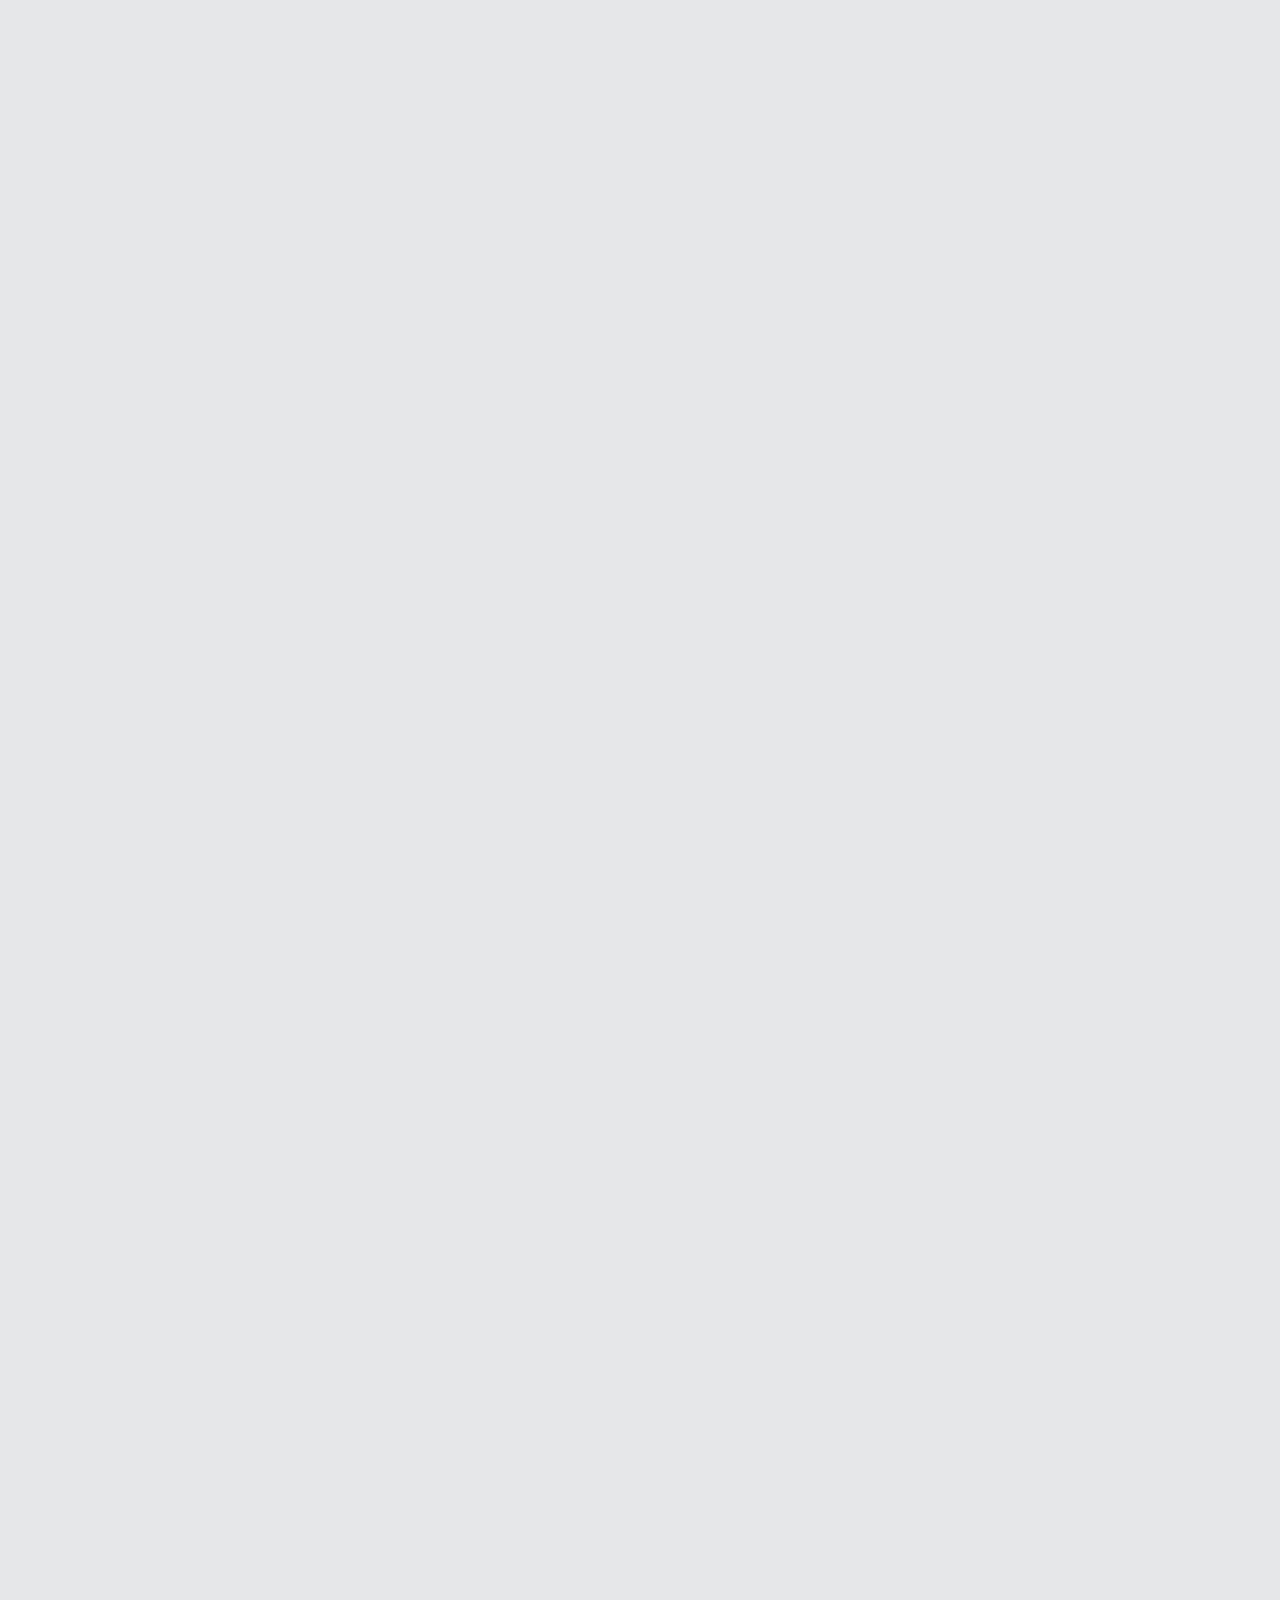
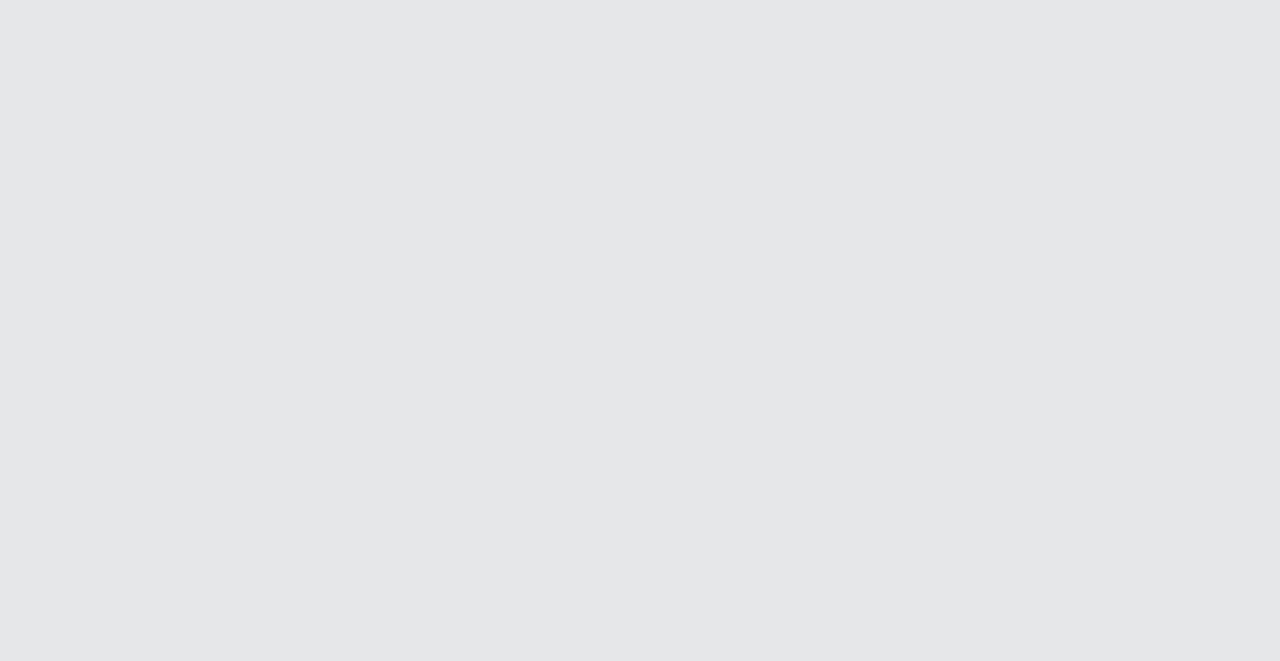
==== details.html @ c6bfc442 "suddya" ====
<!DOCTYPE html>
<html>
<head>
    <meta charset="utf-8">
    <meta http-equiv="X-UA-Compatible" content="IE=edge">
    <meta name="format-detection" content="telephone=no">
    <meta name="viewport" content="width=device-width, initial-scale=1">
    <title>Index</title>

    <link href="https://fonts.googleapis.com/css?family=Roboto:300,400,500,700,900" rel="stylesheet">
    <link href="https://use.fontawesome.com/releases/v5.0.6/css/all.css" rel="stylesheet">
    <link href="assets/js/fullpage/jquery.fullpage.min.css" rel="stylesheet" type="text/css">
    <link href="assets/css/screen.css" rel="stylesheet" type="text/css">
    <!--[if IE]>
    <script src="http://html5shiv.googlecode.com/svn/trunk/html5.js"></script>
    <![endif]-->
</head>

<body class="animated-wrap">
    <div class="wrapper">
        <a class="btn-jump-to-content smooth-scroll" href="#main-content">Skip Navigation</a>

        <header class="header" id="header">
            <div class="container">
                <div class="logo-wrap">
                    <a href="index.html" class="logo" title="Impact Grant Program">
                        <img src="img/logo.png" alt="Impact Grant Program">
                    </a>
                    <strong class="heading-font">Impact Grant Program</strong>
                </div>

                <nav class="main-nav desktop">
                    <ul>
                        <li><a class="square red" href="#">Home</a></li>
                        <li><a class="square" href="#">Grants</a></li>
                        <li><a class="square yellow" href="#">Contact</a></li>
                    </ul>
                </nav>

                <div class="mobile-menu-toggle">
                    <span></span>
                </div>

                <div class="mobile-menu-wrap">
                    <div class="mobile-menu-box">
                        <ul class="mobile-menu">
                            <li><a href="#">Home</a></li>
                            <li><a href="#">Grants</a></li>
                            <li><a href="#">Contact</a></li>
                        </ul>
                    </div>
                    <div class="mobile-menu-overlay"></div>
                </div>
            </div>
        </header>

        <div id="main-content">
            <section class="section section-detail">
                <div class="container">
                    <div class="left-box">
                        <div class="inner-box">
                            <a href="#" class="btn small grey inverse">Return to Search</a>
                            <div class="detail-ico-box red">
                                <i class="fas fa-plus"></i>
                            </div>
                        </div>
                    </div>
                    <div class="right-box">
                        <div class="inner-box">
                            <div class="section-title-box">
                                <h2 class="section-title">Teen Relationship Violence Prevention Education Program</h2>
                                <span class="section-sub-title">Center for Community Solutions</span>
                            </div>
                            <div class="detail-price-box">
                                <span class="detail-price-title">R1 2016-2017</span>
                                <span class="detail-price">$50,000</span>
                            </div>
                            <div class="content">
                                <p>Center for Community Solutions in San Diego, CA enhanced their Teen
                                    Relationship Violence Prevention Education Program in order to
                                    decrease sexual and relationship violence with high risk local juvenile
                                    offenders. </p>
                            </div>
                            <a href="#" class="btn small red"><span class="raliance-arrow-go-inverse"></span> Visit website</a>
                        </div>
                    </div>
                </div>
            </section>

            <section class="section section-detail info">
                <div class="container">
                    <ul class="more-detail-info-list">
                        <li>
                            <h3 class="more-detail-info">Communities</h3>
                            <span class="detail-info">Youth/Adolescents</span>
                            <span class="detail-info">Boys</span>
                            <span class="detail-info">Those at-risk to cause harm</span>
                        </li>
                        <li>
                            <h3 class="more-detail-info">Products</h3>
                            <span class="detail-info">Evaluation report</span>
                            <a href="#" class="detail-info-link"><span class="raliance-pdf"></span> View Report</a>
                            <br/>
                            <span class="detail-info">"You Deserve to be Treated with Respect"</span>
                            <a href="#" class="detail-info-link"><span class="raliance-arrow-go"></span> View Poster</a>
                        </li>
                        <li>
                            <h3 class="more-detail-info">System</h3>
                            <span class="detail-info">Criminal justice</span>
                        </li>
                        <li>
                            <h3 class="more-detail-info">Population</h3>
                            <span class="detail-info">Adults</span>
                        </li>
                        <li>
                            <h3 class="more-detail-info">Level</h3>
                            <span class="detail-info">Local</span>
                        </li>
                    </ul>
                </div>
            </section>

            <section class="section section-detail strategies">
            <div class="container">
                <h2 class="section-title small">Strategies</h2>
                <ul class="strategies-list">
                    <li>
                        <div class="strategy-box">
                            <div class="strategy-img-wrap">
                                <img src="img/ico/icon-provide.png" width="39" alt="Provide Resources">
                            </div>
                            <div class="strategy-desc">
                                <h3 class="strategy-title">Provide Resources</h3>
                                <div class="content">
                                    <p>In addition to diversifying outreach to LGBT-bars and breweries/distilleries, also
                                        trained organizations in Colorado and Philadelphia to start similar bar training
                                        programs. Sought to provide 15 orgs with TA and achieved TA to 100 organizations
                                        across the globe that are interested in starting similar programs in their
                                        communities.
                                    </p>
                                </div>
                            </div>
                        </div>
                    </li>
                    <li>
                        <div class="strategy-box">
                            <div class="strategy-img-wrap">
                                <img src="img/ico/icon-engage.png" width="66" alt="Engage in Partnership">
                            </div>
                            <div class="strategy-desc">
                                <h3 class="strategy-title">Engage in Partnership</h3>
                                <div class="content">
                                    <p>Sought 10 bars - achieved MOUs: 43 (Shaw's Tavern, 801, Bar Charley, El Chucho,
                                        Quarry House, Slash Run, Little Coco's Mackey's, Drink Company, The Dabney, Colony
                                        Club, Acre 121, The Big Hunt, 5 Ivy City distilleries, DC Brau, Number Nine, Trade
                                        and Partnerships: 2 - DC Coalition Against Domestic Violence, Restaurant
                                        Opportunities Center United (ROC-United)
                                    </p>
                                </div>
                            </div>
                        </div>
                    </li>
                    <li>
                        <div class="strategy-box">
                            <div class="strategy-img-wrap">
                                <img src="img/ico/icon-join.png" width="65" alt="Join Communities of Practice">
                            </div>
                            <div class="strategy-desc">
                                <h3 class="strategy-title">Join Communities of Practice</h3>
                                <div class="content">
                                    <p>Presentations: Ontario for 50 representatives of Canadian anti-violence organizations,
                                        CO to train a conglomerate of hospital workers and police officers to launch a Safe
                                        Bars program in Summit County, SXSW presentation on a panel</p>
                                </div>
                            </div>
                        </div>
                    </li>

                    <li>
                        <div class="strategy-box">
                            <div class="strategy-img-wrap">
                                <img src="img/ico/icon-educate.png" width="65" alt="Educate & Train">
                            </div>
                            <div class="strategy-desc">
                                <h3 class="strategy-title">Educate & Train</h3>
                                <div class="content">
                                    <p>Sought 10 bars/65 staff - achieved: 43 bars, 250 bar and restaurant workers, and we
                                        have trained organizations in Colorado and Philadelphia to start similar bar training
                                        programs.
                                    </p>
                                </div>
                            </div>
                        </div>
                    </li>
                    <li>
                        <div class="strategy-box">
                            <div class="strategy-img-wrap">
                                <img class="enforce-policy" src="img/ico/icon-enforce.png" width="60" alt="Enforce Policy">
                            </div>
                            <div class="strategy-desc">
                                <h3 class="strategy-title">Enforce Policy</h3>
                                <div class="content">
                                    <p>Seeks commitment from bar/venue to adhere to their policies - recognizing and
                                        responding to sexual harassment and aggression among staff and patrons.
                                    </p>
                                </div>
                            </div>
                        </div>
                    </li>
                    <li>
                        <div class="strategy-box">
                            <div class="strategy-img-wrap">
                                <img src="img/ico/icon-bild.png" width="39" alt="">
                            </div>
                            <div class="strategy-desc">
                                <h3 class="strategy-title">Build Champions</h3>
                                <div class="content">
                                    <p>Sought 65 staff/10 and achieved 250 bar staff members/43 restaurants</p>
                                </div>
                            </div>
                        </div>
                    </li>
                </ul>
                <div class="strategy-btn-box">
                    <a href="#" class="btn small grey inverse">Return to Search</a>
                </div>
            </div>
        </section>
        </div>
    </div>

    <footer class="footer" id="footer">
    <div class="footer-top">
        <div class="container">
            <div class="footer-box">
                <div class="footer-logo">
                    <a href="index.html" title="Impact Grant Program">
                        <img src="img/logo.png" alt="Impact Grant Program">
                    </a>
                </div>
                <div class="footer-info-box">
                    <div class="footer-text">
                        <p>The second round of grant funding was announced on July 5 for projects to begin on April 1,2017. A brief "Intent to
                            Submit"form, describing the proposed project, was due on July 25. Raliance hosted a web conference on July 12 to
                            provide information and address questions. Additional details have been posted on each of the partners'websites, on
                            listservs and enewsletters for sexual violence prevention advocates. Raliance website is under construction. Keep an eye
                            on future updates.
                        </p>
                    </div>

                    <ul class="footer-contacts">
                    <li>
                        <i class="fas fa-map-marker-alt"></i>
                        <p>1129 20th Street NW, Suite 801 <br>
                            Washington, D.C. 20036</p>
                    </li>
                    <li>
                        <i class="fas fa-phone fa-rotate-90"></i>
                        <p><a href="tel:+12024644820">(202) 464-4820</a></p>
                    </li>
                    <li>
                        <i class="fas fa-envelope"></i>
                        <p><a href="mailto:info@raliance.org">info@raliance.org</a></p>
                    </li>
                </ul>

                    <ul class="footer-menu">
                        <li><a href="#">Guidelines</a></li>
                        <li><a href="#">Frequently Asked Questions</a></li>
                        <li><a href="#">Web Conference Recording</a></li>
                        <li><a href="#">Web Conference Slides</a></li>
                    </ul>
                </div>
            </div>
        </div>
    </div>
    <div class="footer-bottom">
        <div class="container">
            <div class="footer-box copyright">
                <p>COPYRIGHT © 2005 - 2017 RAUANCE, INC. ALL RIG</p>
            </div>
        </div>
    </div>
</footer>

    <script src="//ajax.googleapis.com/ajax/libs/jquery/1.12.4/jquery.min.js"></script>
    <script src="//cdnjs.cloudflare.com/ajax/libs/jQuery-viewport-checker/1.8.7/jquery.viewportchecker.min.js"></script>
    <script src="assets/js/fullpage/jquery.fullpage.min.js"></script>
    <script src="assets/js/fullpage/jquery.fullpage.extensions.min.js"></script>
    <script src="assets/js/parallax.min.js"></script>
	<script src="assets/js/smooth-scroll.min.js"></script>
	<script src="assets/js/custom/scripts.js"></script>
</body>
</html>
---- assets/css/screen.css ----
/*fonts*/
/*fonts-weight*/
/*fonts-size*/
/*line-height*/
/*colors*/
/*transition*/
/*border-radius*/
/*import global styles */
/*----------------------------------------------------------------------------------*/
/*------------------------------RESET DEFAULT STYLES--------------------------------*/
/*----------------------------------------------------------------------------------*/
html, body {
  width: 100%;
  height: 100%; }

body {
  padding: 0;
  margin: 0;
  font: 400 18px/1.4 "Roboto", Arial, sans-serif;
  background: #E6E7E9;
  color: #121617;
  -webkit-font-smoothing: antialiased;
  -moz-osx-font-smoothing: grayscale; }

div, p, a, span, em, strong, img, h1, h2, h3, h4, h5, h6, ul, ol, li, dl, dt, dd, table, td, tr, form, fieldset, label, select, input, textarea {
  padding: 0;
  margin: 0;
  outline: none;
  list-style: none; }

select, input, textarea {
  font-size: 16px;
  vertical-align: middle;
  color: #FBBF20; }

textarea {
  vertical-align: top; }

:focus {
  outline: none; }

input[type=submit], button {
  cursor: pointer; }

img, fieldset {
  border: 0; }

table {
  border-collapse: collapse;
  border-spacing: 0; }

a:link, a:visited {
  font-family: "Roboto", Arial, sans-serif;
  color: #05BCC9;
  text-decoration: none; }

a:hover {
  text-decoration: underline; }

/*----------------------------------------------------------------------------------*/
/*-------------------------------------DEFAULT CLASSES------------------------------*/
/*----------------------------------------------------------------------------------*/
.float-r {
  float: right !important; }

.float-l {
  float: left !important; }

.no-float {
  float: none !important; }

.no-border {
  border: 0 !important; }

.no-bg {
  background: none !important; }

.no-margin {
  margin: 0 !important; }

.no-padding {
  padding: 0 !important; }

.no-display {
  display: none !important; }

.display {
  display: block !important; }

.inline {
  display: inline !important; }

.overflow {
  overflow: hidden !important; }

.align-r {
  text-align: right !important; }

.align-l {
  text-align: left !important; }

.align-c {
  text-align: center !important; }

.clear {
  clear: both; }

* {
  -webkit-box-sizing: border-box;
  -moz-box-sizing: border-box;
  box-sizing: border-box; }

em, i {
  font-style: italic; }

strong, b {
  font-weight: 700; }

a, .btn {
  -webkit-transition: 0.2s;
  -khtml-transition: 0.2s;
  -moz-transition: 0.2s;
  -ms-transition: 0.2s;
  -o-transition: 0.2s;
  transition: 0.2s; }

a[href^="tel:"] {
  cursor: default; }

img {
  -webkit-user-select: none;
  -moz-user-select: none;
  -o-user-select: none;
  -khtml-user-select: none;
  user-select: none; }

.container {
  max-width: 1000px;
  width: 100%;
  margin: 0 auto;
  padding: 0 20px; }

.vertical-align .container {
  display: table;
  width: 100%;
  height: 494px;
  padding-top: 50px;
  padding-bottom: 50px; }
.vertical-align .container-box {
  display: table-cell;
  width: 100%;
  min-height: 50px;
  vertical-align: middle; }

.content {
  line-height: 1.4; }
  .content * {
    margin-bottom: 12px; }
    .content *:last-child {
      margin-bottom: 0; }
  .content a {
    color: #05BCC9; }
    .content a:hover {
      opacity: 0.7;
      text-decoration: none; }
  .content ul > li {
    list-style-type: disc; }
  .content ol > li {
    list-style-type: decimal; }
  .content li {
    margin-bottom: 12px;
    text-align: left; }
  .content blockquote {
    max-width: 640px;
    margin-left: auto;
    margin-right: auto;
    text-align: left; }
  .content img {
    max-width: 100%;
    height: auto; }
    .content img.alignleft {
      float: left;
      margin: 4px 12px 12px 0; }
    .content img.alignright {
      float: right;
      margin: 4px 0 12px 12px; }
    .content img.aligncenter {
      display: block;
      margin: 0 auto 12px;
      clear: both; }

/*----------------------------------------------------------------------------------*/
/*-------------------------------------WRAPPER--------------------------------------*/
/*----------------------------------------------------------------------------------*/
.wrapper {
  position: relative;
  min-height: 100%;
  background-color: #E6E7E9; }

#main-content {
  padding-top: 100px; }
  .home #main-content {
    padding-top: 0; }

@font-face {
  font-family: 'Gotham';
  src: url("../fonts/Gotham-Book/Gotham-Book.eot");
  src: url("../fonts/Gotham-Book/Gotham-Book.eot?#iefix") format("embedded-opentype"), url("../fonts/Gotham-Book/Gotham-Book.woff") format("woff"), url("../fonts/Gotham-Book/Gotham-Book.ttf") format("truetype"), url("../fonts/Gotham-Book/Gotham-Book.svg") format("svg");
  font-weight: 300;
  font-style: normal; }
@font-face {
  font-family: 'Gotham';
  src: url("../fonts/Gotham-Medium/Gotham-Medium.eot");
  src: url("../fonts/Gotham-Medium/Gotham-Medium.eot?#iefix") format("embedded-opentype"), url("../fonts/Gotham-Medium/Gotham-Medium.woff") format("woff"), url("../fonts/Gotham-Medium/Gotham-Medium.ttf") format("truetype"), url("../fonts/Gotham-Medium/Gotham-Medium.svg") format("svg");
  font-weight: 500;
  font-style: normal; }
@font-face {
  font-family: 'Gotham';
  src: url("../fonts/Gotham-Bold/Gotham-Bold.eot");
  src: url("../fonts/Gotham-Bold/Gotham-Bold.eot?#iefix") format("embedded-opentype"), url("../fonts/Gotham-Bold/Gotham-Bold.woff") format("woff"), url("../fonts/Gotham-Bold/Gotham-Bold.ttf") format("truetype"), url("../fonts/Gotham-Bold/Gotham-Bold.svg") format("svg");
  font-weight: 700;
  font-style: normal; }
@font-face {
  font-family: 'raliance';
  src: url("../fonts/icomoon/raliance.eot?8xdvbo");
  src: url("../fonts/icomoon/raliance.eot?8xdvbo#iefix") format("embedded-opentype"), url("../fonts/icomoon/raliance.ttf?8xdvbo") format("truetype"), url("../fonts/icomoon/raliance.woff?8xdvbo") format("woff"), url("../fonts/icomoon/raliance.svg?8xdvbo#raliance") format("svg");
  font-weight: normal;
  font-style: normal; }
[class^="raliance-"], [class*=" raliance-"] {
  /* use !important to prevent issues with browser extensions that change fonts */
  font-family: 'raliance' !important;
  speak: none;
  font-style: normal;
  font-weight: normal;
  font-variant: normal;
  text-transform: none;
  line-height: 1;
  /* Better Font Rendering =========== */
  -webkit-font-smoothing: antialiased;
  -moz-osx-font-smoothing: grayscale; }

.raliance-arrow-go:before {
  content: "\e900";
  color: #cb3433; }

.raliance-arrow-go-inverse:before {
  content: "\e901";
  color: #fff; }

.raliance-close:before {
  content: "\e902"; }

.raliance-pdf:before {
  content: "\e903";
  color: #cb3433; }

.raliance-what:before {
  content: "\e904"; }

/*------------------------------------ANIMATED--------------------------------------*/
#header {
  opacity: 0;
  -webkit-transition: all 0.5s ease;
  -khtml-transition: all 0.5s ease;
  -moz-transition: all 0.5s ease;
  -ms-transition: all 0.5s ease;
  -o-transition: all 0.5s ease;
  transition: all 0.5s ease; }
  #header.show {
    opacity: 1; }

.animated-wrap {
  opacity: 0;
  animation-delay: .05s;
  -webkit-animation-delay: .05s; }

.animated {
  -webkit-animation-duration: 1s;
  animation-duration: 1s;
  -webkit-animation-fill-mode: both;
  animation-fill-mode: both; }

.invisible {
  opacity: 0; }

@keyframes fadeInUpCustom {
  from {
    opacity: 0;
    -webkit-transform: translate3d(0, 50%, 0);
    -khtml-transform: translate3d(0, 50%, 0);
    -moz-transform: translate3d(0, 50%, 0);
    -ms-transform: translate3d(0, 50%, 0);
    -o-transform: translate3d(0, 50%, 0);
    transform: translate3d(0, 50%, 0); }
  to {
    opacity: 1;
    -webkit-transform: none;
    transform: none; } }
.fadeInUpCustom {
  -webkit-animation-name: fadeInUpCustom;
  animation-name: fadeInUpCustom; }

@-webkit-keyframes fadeInUp {
  from {
    opacity: 0;
    -webkit-transform: translate3d(0, 100px, 0);
    transform: translate3d(0, 100px, 0); }
  to {
    opacity: 1;
    -webkit-transform: none;
    transform: none; } }
@keyframes fadeInUp {
  from {
    opacity: 0;
    -webkit-transform: translate3d(0, 100px, 0);
    transform: translate3d(0, 100px, 0); }
  to {
    opacity: 1;
    -webkit-transform: none;
    transform: none; } }
.fadeInUp {
  -webkit-animation-name: fadeInUp;
  animation-name: fadeInUp; }

@-webkit-keyframes fadeInn {
  from {
    opacity: 0; }
  to {
    opacity: 1; } }
@keyframes fadeIn {
  from {
    opacity: 0; }
  to {
    opacity: 1; } }
.fadeIn {
  -webkit-animation-name: fadeIn;
  animation-name: fadeIn; }

@-webkit-keyframes fadeInMousePoints {
  from {
    opacity: 0.5; }
  100% {
    opacity: 1; } }
@keyframes fadeInMousePoints {
  from {
    opacity: 0.5; }
  100% {
    opacity: 1; } }
.slide-title {
  animation-delay: .1s;
  -webkit-animation-delay: 0.1s; }

.slide-box .content *:first-child {
  animation-delay: .15s;
  -webkit-animation-delay: 0.15s; }

.slide-box .content *:nth-child(2) {
  animation-delay: .2s;
  -webkit-animation-delay: 0.2s; }

.slide-box .content *:nth-child(3) {
  animation-delay: .25s;
  -webkit-animation-delay: 0.25s; }

.slide-box .content *:nth-child(4) {
  animation-delay: .3s;
  -webkit-animation-delay: 0.3s; }

.slide-box .btn {
  animation-delay: .25s;
  -webkit-animation-delay: 0.25s; }

.quote {
  animation-delay: .1s;
  -webkit-animation-delay: .1s; }

.quote-author {
  animation-delay: .25s;
  -webkit-animation-delay: .25s; }

.slide-contact-list > li {
  animation-delay: .10s;
  -webkit-animation-delay: .10s; }
  .slide-contact-list > li:nth-child(2) {
    animation-delay: .15s;
    -webkit-animation-delay: .15s; }
  .slide-contact-list > li:nth-child(3) {
    animation-delay: .20s;
    -webkit-animation-delay: .20s; }
  .slide-contact-list > li:nth-child(4) {
    animation-delay: .25s;
    -webkit-animation-delay: .25s; }

:not(.since-top-box) .since-title {
  animation-delay: .1s;
  -webkit-animation-delay: 0.1s; }

.since-top-box {
  animation-delay: .15s;
  -webkit-animation-delay: 0.15s; }

.slide-grants .slide-box .content *:first-child {
  animation-delay: .2s;
  -webkit-animation-delay: 0.2s; }

.slide-grants .slide-box .content *:nth-child(2) {
  animation-delay: .25s;
  -webkit-animation-delay: 0.25s; }

a.btn-jump-to-content,
.btn-jump-to-content {
  position: absolute;
  display: block;
  width: 300px;
  top: 0;
  left: 0;
  right: 0;
  margin: 0 auto;
  padding: 10px 15px;
  font-size: 20px;
  font-weight: 700;
  color: #121617;
  text-align: center;
  text-decoration: none;
  background: #fff;
  z-index: -9999;
  -webkit-box-sizing: border-box;
  -moz-box-sizing: border-box;
  box-sizing: border-box;
  opacity: 0; }
  a.btn-jump-to-content:hover,
  .btn-jump-to-content:hover {
    color: #05BCC9;
    text-decoration: none; }
  a.btn-jump-to-content:focus,
  .btn-jump-to-content:focus {
    opacity: 1;
    z-index: 9999; }

a.btn, .btn {
  position: relative;
  display: inline-block;
  max-width: 100%;
  margin: 0;
  padding: 12px 16px 9px;
  font-size: 18px;
  font-weight: 700;
  line-height: 1.2;
  color: #ffffff;
  text-align: center;
  text-transform: uppercase;
  text-decoration: none;
  border: 2px solid #05BCC9;
  -webkit-border-radius: 4em;
  -khtml-border-radius: 4em;
  -moz-border-radius: 4em;
  -ms-border-radius: 4em;
  -o-border-radius: 4em;
  border-radius: 4em;
  background-color: #05BCC9;
  cursor: pointer; }
  a.btn:hover, a.btn:focus, .btn:hover, .btn:focus {
    color: #05BCC9;
    background-color: transparent; }
  a.btn span[class^="raliance-"], .btn span[class^="raliance-"] {
    position: relative;
    font-size: 14px;
    line-height: 12px;
    left: -2px;
    top: 1px; }
    a.btn span[class^="raliance-"]:before, .btn span[class^="raliance-"]:before {
      -webkit-transition: 0.2s;
      -khtml-transition: 0.2s;
      -moz-transition: 0.2s;
      -ms-transition: 0.2s;
      -o-transition: 0.2s;
      transition: 0.2s; }
  a.btn.small, .btn.small {
    min-width: 148px;
    padding-top: 6px;
    padding-bottom: 5px;
    font-size: 13px;
    line-height: 1.2;
    letter-spacing: .02em; }
  a.btn.big, .btn.big {
    padding-top: 20px;
    padding-bottom: 19px;
    min-width: 280px;
    font-family: "Gotham", "Roboto", Arial, sans-serif;
    font-weight: 500;
    font-size: 20px;
    text-transform: initial; }
  a.btn.yellow, .btn.yellow {
    background-color: #E48E24;
    border-color: #E48E24; }
    a.btn.yellow:hover, a.btn.yellow:focus, .btn.yellow:hover, .btn.yellow:focus {
      color: #E48E24;
      background-color: transparent; }
  a.btn.red, .btn.red {
    border-color: #CB3433;
    background-color: #CB3433; }
    a.btn.red:hover, a.btn.red:focus, .btn.red:hover, .btn.red:focus {
      color: #CB3433;
      background-color: transparent; }
      a.btn.red:hover .raliance-arrow-go-inverse:before, a.btn.red:focus .raliance-arrow-go-inverse:before, .btn.red:hover .raliance-arrow-go-inverse:before, .btn.red:focus .raliance-arrow-go-inverse:before {
        color: #CB3433; }
  a.btn.grey, .btn.grey {
    background-color: #B3B3B3;
    border-color: #B3B3B3; }
    a.btn.grey:hover, a.btn.grey:focus, .btn.grey:hover, .btn.grey:focus {
      color: #B3B3B3;
      background-color: transparent; }
    a.btn.grey.inverse, .btn.grey.inverse {
      color: #B3B3B3;
      background-color: transparent; }
      a.btn.grey.inverse:hover, a.btn.grey.inverse:focus, .btn.grey.inverse:hover, .btn.grey.inverse:focus {
        color: #ffffff;
        background-color: #B3B3B3; }

.header {
  position: fixed;
  z-index: 1000;
  top: 0;
  left: 0;
  width: 100%;
  min-height: 100px;
  padding-top: 27px;
  padding-bottom: 13px;
  background-color: #121617; }
  .home .header {
    background-color: transparent;
    background-image: -webkit-linear-gradient(180deg, #121617 0%, rgba(18, 22, 23, 0.29) 60%, rgba(18, 22, 23, 0) 100%);
    background-image: -moz-linear-gradient(180deg, #121617 0%, rgba(18, 22, 23, 0.29) 60%, rgba(18, 22, 23, 0) 100%);
    background-image: -ms-linear-gradient(180deg, #121617 0%, rgba(18, 22, 23, 0.29) 60%, rgba(18, 22, 23, 0) 100%);
    background-image: -o-linear-gradient(180deg, #121617 0%, rgba(18, 22, 23, 0.29) 60%, rgba(18, 22, 23, 0) 100%);
    background-image: linear-gradient(180deg, #121617 0%, rgba(18, 22, 23, 0.29) 60%, rgba(18, 22, 23, 0) 100%); }
  .header .container {
    position: relative;
    max-width: 1442px; }
    .home .header .container {
      max-width: 1000px; }

.logo-wrap {
  overflow: hidden;
  display: inline-block; }

.logo {
  float: left;
  display: inline-block;
  max-width: 143px;
  margin-right: 33px;
  -webkit-transition: 0.35s;
  -khtml-transition: 0.35s;
  -moz-transition: 0.35s;
  -ms-transition: 0.35s;
  -o-transition: 0.35s;
  transition: 0.35s; }
  .logo img {
    max-width: 100%;
    max-height: 100%; }

.heading-font {
  display: inline-block;
  margin-top: 16px;
  font-size: 18px;
  font-weight: 500;
  line-height: 1;
  word-spacing: -.02em;
  color: #ffffff;
  text-transform: uppercase;
  vertical-align: top; }
  .heading-font span {
    color: #2bb8b7; }

.mobile-menu-wrap, .mobile-menu-toggle {
  display: none; }

.mobile-menu-wrap {
  position: fixed;
  z-index: 9999;
  right: 0;
  height: 0;
  width: 0;
  top: 0;
  -webkit-transition-delay: .3s;
  -moz-transition-delay: .3s;
  -o-transition-delay: .3s;
  transition-delay: 0.3s; }

.mobile-menu-wrap.showing {
  height: 100%;
  width: 100%;
  -webkit-transition-delay: 0s;
  -moz-transition-delay: 0s;
  -ms-transition-delay: 0s;
  -o-transition-delay: 0s;
  transition-delay: 0s; }

.mobile-menu-overlay {
  position: absolute;
  z-index: 1;
  left: 0;
  width: 100%;
  height: 100%;
  background-color: rgba(0, 0, 0, 0.25);
  opacity: 0;
  -webkit-transition: opacity .3s;
  -moz-transition: opacity .3s;
  -o-transition: opacity .3s;
  transition: opacity 0.3s; }

.showing .mobile-menu-overlay {
  opacity: 1; }

.mobile-menu-nav-wrap {
  width: 370px;
  max-width: 90%;
  position: absolute;
  right: -350px;
  z-index: 2;
  -webkit-transition: right .3s;
  -moz-transition: right .3s;
  -o-transition: right .3s;
  transition: right .3s;
  height: 100%;
  overflow: auto;
  background-color: #e4e9eb;
  -webkit-box-shadow: -5px 5px 20px rgba(0, 0, 0, 0.1);
  -moz-box-shadow: -5px 5px 20px rgba(0, 0, 0, 0.1);
  -ms-box-shadow: -5px 5px 20px rgba(0, 0, 0, 0.1);
  -o-box-shadow: -5px 5px 20px rgba(0, 0, 0, 0.1);
  box-shadow: -5px 5px 20px rgba(0, 0, 0, 0.1);
  padding: 80px 15px 20px; }

.showing .mobile-menu-nav-wrap {
  right: 0; }

.mobile-menu-box {
  margin-bottom: 20px; }

.mobile-menu li a {
  position: relative;
  display: block;
  padding: 15px 15px 13px;
  font-size: 14px;
  color: #fff;
  text-decoration: none; }

.mobile-menu > li > a {
  font-size: 16px; }

.mobile-menu li a:hover, .mobile-menu .current-menu-item > a, .mobile-menu .current_page_item > a, .mobile-menu .current-menu-parent > a, .mobile-menu .current-menu-ancestor > a, .mobile-menu .current-page-ancestor > a {
  background-color: #182631;
  color: #0cbcc9;
  text-decoration: none; }

.mobile-menu .sub-menu {
  display: block; }

.mobile-menu .sub-menu a {
  padding-left: 30px; }

.mobile-menu .sub-menu .sub-menu a {
  padding-left: 45px; }

.mobile-menu-toggle {
  position: absolute;
  right: 40px;
  top: 50%;
  height: 50px;
  width: 50px;
  margin-top: -25px;
  background-color: transparent;
  vertical-align: middle;
  cursor: pointer;
  font-size: 26px; }

.mobile-menu-toggle span:before, .mobile-menu-toggle span:after, .mobile-menu-toggle span {
  content: '';
  cursor: pointer;
  -webkit-border-radius: 2px;
  -moz-border-radius: 2px;
  border-radius: 2px;
  height: 3px;
  width: 20px;
  background: #fff;
  position: absolute;
  display: block;
  -webkit-transition: all .3s;
  -moz-transition: all .3s;
  -o-transition: all .3s;
  transition: all 0.3s; }

.mobile-menu-wrap .mobile-menu-toggle span:before, .mobile-menu-wrap .mobile-menu-toggle span:after, .mobile-menu-wrap .mobile-menu-toggle span {
  background: #0c7281; }

.mobile-menu-toggle span {
  left: 50%;
  top: 50%;
  -moz-transform: translate(-50%, -50%);
  -ms-transform: translate(-50%, -50%);
  -webkit-transform: translate(-50%, -50%);
  -o-transform: translate(-50%, -50%);
  transform: translate(-50%, -50%); }

.mobile-menu-toggle span:before {
  top: -6px; }

.mobile-menu-toggle span:after {
  bottom: -6px; }

.mobile-menu-wrap .mobile-menu-toggle {
  right: 0;
  top: 0;
  margin-top: 0;
  background-color: transparent; }

.mobile-menu-toggle.active span {
  background-color: transparent; }

.mobile-menu-toggle.active span:before {
  -moz-transform: rotate(45deg);
  -ms-transform: rotate(45deg);
  -webkit-transform: rotate(45deg);
  -o-transform: rotate(45deg);
  transform: rotate(45deg);
  top: 0;
  background: #fff; }

.mobile-menu-toggle.active span:after {
  -moz-transform: rotate(-45deg);
  -ms-transform: rotate(-45deg);
  -webkit-transform: rotate(-45deg);
  -o-transform: rotate(-45deg);
  transform: rotate(-45deg);
  bottom: 0;
  background: #fff; }

.mobile-menu-wrap .mobile-menu-toggle.active span:before, .mobile-menu-wrap .mobile-menu-toggle.active span:after {
  background: #0c7281; }

.mobile-menu-toggle:not(.active):hover span, .mobile-menu-toggle:hover span:before, .mobile-menu-toggle:hover span:after, .mobile-menu-toggle:not(.active):active span, .mobile-menu-toggle:active span:before, .mobile-menu-toggle:active span:after, .mobile-menu-wrap .mobile-menu-toggle:not(.active):hover span, .mobile-menu-wrap .mobile-menu-toggle:hover span:before, .mobile-menu-wrap .mobile-menu-toggle:hover span:after, .mobile-menu-wrap .mobile-menu-toggle:not(.active):active span, .mobile-menu-wrap .mobile-menu-toggle:active span:before, .mobile-menu-wrap .mobile-menu-toggle:active span:after {
  background: #0cbcc9; }

.main-nav {
  float: right;
  margin-top: 10px; }
  .main-nav ul > li {
    display: inline-block; }
    .main-nav ul > li:last-child > a {
      padding-right: 0; }
    .main-nav ul > li > a {
      padding: 5px 18px;
      font-size: 16px;
      font-weight: 500;
      color: #ffffff; }
      .main-nav ul > li > a:hover, .main-nav ul > li > a:focus {
        color: #05BCC9;
        text-decoration: none; }

.square {
  position: relative; }
  .square:before {
    position: absolute;
    content: '';
    left: 0;
    top: 50%;
    width: 10px;
    height: 10px;
    -webkit-transform: translate(0, -50%);
    -khtml-transform: translate(0, -50%);
    -moz-transform: translate(0, -50%);
    -ms-transform: translate(0, -50%);
    -o-transform: translate(0, -50%);
    transform: translate(0, -50%);
    background-color: #05BCC9; }
  .square.yellow:before {
    background-color: #FBBF20; }
  .square.red:before {
    background-color: #CB3433; }

.footer {
  position: relative;
  z-index: 10;
  background-color: #121617;
  color: #ffffff; }
  .footer .container {
    max-width: 1490px; }
  .footer .fas {
    color: #0cbcc9; }
  .footer a {
    color: #ffffff; }

.footer-top .footer-box {
  overflow: hidden;
  padding-top: 46px;
  padding-bottom: 50px; }

.footer-logo {
  float: left;
  margin-top: 3px; }
  .footer-logo a {
    display: inline-block;
    max-width: 168px;
    margin-right: 39px; }
    .footer-logo a img {
      max-width: 100%;
      max-height: 100%; }

.footer-info-box {
  overflow: hidden;
  float: left;
  width: -webkit-calc(100% - 208px);
  width: calc(100% - 208px);
  max-width: 1200px;
  margin: 0 -10px; }
  .footer-info-box > * {
    float: left;
    padding: 0 10px; }

.footer-text {
  width: 56%;
  font-size: 11px;
  word-spacing: -.02em;
  line-height: 1.9; }
  .footer-text > * {
    max-width: 600px; }

.footer-contacts {
  width: 27.6%;
  font-size: 13px;
  line-height: 1.6; }
  .footer-contacts > li:not(:last-child) {
    margin-bottom: 14px; }
  .footer-contacts a:hover,
  .footer-contacts a:focus {
    text-decoration: none;
    color: #0cbcc9; }
  .footer-contacts .fas {
    position: relative;
    float: left;
    width: 14px;
    margin-right: 10px;
    margin-top: 6px; }
    .footer-contacts .fas ~ * {
      overflow: hidden; }
    .footer-contacts .fas ~ p {
      word-spacing: -.02em;
      letter-spacing: -.02em; }
      .footer-contacts .fas ~ p a {
        font-size: 14px; }
  .footer-contacts .fa-map-marker-alt {
    font-size: 11px; }
  .footer-contacts .fa-phone {
    font-size: 10px;
    margin-top: 8px;
    left: -4px; }
  .footer-contacts .fa-envelope {
    left: -2px;
    font-size: 12px;
    margin-top: 8px; }

.footer-menu {
  margin-top: -3px;
  width: 15.5%;
  line-height: 1.2;
  letter-spacing: -.02em; }
  .footer-menu li:not(:last-child) {
    margin-bottom: 6px; }
  .footer-menu li a {
    font-size: 13px;
    line-height: 1.2; }
  .footer-menu a:hover,
  .footer-menu a:focus,
  .footer-menu .current-menu-item {
    text-decoration: none;
    color: #0cbcc9; }

.footer-bottom {
  padding: 14px 0;
  border-top: 1px solid #1f2223; }

.copyright {
  color: #5a5c5d;
  font-size: 11px;
  font-weight: 700; }
  .copyright p:not(:last-child) {
    margin-bottom: 6px; }

/*--------------------------------------MEDIA-----------------------------------------*/
/* styles used throughout site */
#fullpage {
  color: #ffffff; }

.home .section {
  position: relative;
  min-height: 100vh;
  background-position: center;
  background-size: cover;
  background-repeat: no-repeat;
  background-attachment: fixed; }
.section.overlay {
  position: relative; }
  .section.overlay:before {
    position: absolute;
    content: '';
    top: 0;
    left: 0;
    width: 100%;
    height: 100%; }
  .section.overlay.red-overlay-gradient:before {
    background-color: transparent;
    background-image: -webkit-linear-gradient(90deg, rgba(203, 52, 51, 0.7) 50%, rgba(203, 52, 51, 0.14) 100%);
    background-image: -moz-linear-gradient(90deg, rgba(203, 52, 51, 0.7) 50%, rgba(203, 52, 51, 0.14) 100%);
    background-image: -ms-linear-gradient(90deg, rgba(203, 52, 51, 0.7) 50%, rgba(203, 52, 51, 0.14) 100%);
    background-image: -o-linear-gradient(90deg, rgba(203, 52, 51, 0.7) 50%, rgba(203, 52, 51, 0.14) 100%);
    background-image: linear-gradient(90deg, rgba(203, 52, 51, 0.7) 50%, rgba(203, 52, 51, 0.14) 100%); }
  .section.overlay.blue-overlay-gradient:before {
    background-color: transparent;
    background-image: -webkit-linear-gradient(90deg, rgba(16, 113, 129, 0.8) 50%, rgba(16, 113, 129, 0.16) 100%);
    background-image: -moz-linear-gradient(90deg, rgba(16, 113, 129, 0.8) 50%, rgba(16, 113, 129, 0.16) 100%);
    background-image: -ms-linear-gradient(90deg, rgba(16, 113, 129, 0.8) 50%, rgba(16, 113, 129, 0.16) 100%);
    background-image: -o-linear-gradient(90deg, rgba(16, 113, 129, 0.8) 50%, rgba(16, 113, 129, 0.16) 100%);
    background-image: linear-gradient(90deg, rgba(16, 113, 129, 0.8) 50%, rgba(16, 113, 129, 0.16) 100%); }
  .section.overlay.yellow-overlay-gradient:before {
    background-color: transparent;
    background-image: -webkit-linear-gradient(90deg, rgba(228, 142, 36, 0.7) 50%, rgba(228, 142, 36, 0.14) 100%);
    background-image: -moz-linear-gradient(90deg, rgba(228, 142, 36, 0.7) 50%, rgba(228, 142, 36, 0.14) 100%);
    background-image: -ms-linear-gradient(90deg, rgba(228, 142, 36, 0.7) 50%, rgba(228, 142, 36, 0.14) 100%);
    background-image: -o-linear-gradient(90deg, rgba(228, 142, 36, 0.7) 50%, rgba(228, 142, 36, 0.14) 100%);
    background-image: linear-gradient(90deg, rgba(228, 142, 36, 0.7) 50%, rgba(228, 142, 36, 0.14) 100%); }
  .section.overlay.red-overlay-bg:before {
    background-color: rgba(203, 52, 51, 0.95); }
.section.blue-bg {
  background-color: #0B588A; }
.section .container {
  position: relative;
  z-index: 2;
  display: table;
  width: 100%;
  min-height: 200px;
  height: 100%; }
.section .container-box {
  display: table-cell;
  width: 100%;
  min-height: 200px;
  vertical-align: middle; }
.section:not(.footer) .fp-tableCell {
  padding-top: 100px;
  padding-bottom: 30px; }
.section.footer {
  min-height: auto;
  display: block;
  z-index: 79;
  padding: 0; }
  .section.footer .container {
    min-height: auto;
    display: block; }
  .section.footer .fp-tableCell {
    display: block;
    height: auto !important; }

.right-nav {
  position: fixed;
  top: 50%;
  right: 60px;
  z-index: 70;
  padding: 0;
  margin: -120px 0 0; }
  .right-nav:after, .right-nav:before {
    position: absolute;
    content: '';
    width: 2px;
    height: 100vh;
    right: 0;
    background-color: #ffffff;
    opacity: .3; }
  .right-nav:after {
    top: calc(-100vh + 11px); }
  .right-nav::before {
    bottom: calc(-100vh + 9px); }
  .right-nav > li {
    position: relative;
    padding-bottom: 29px;
    text-align: right; }
    .right-nav > li.active a {
      opacity: 1; }
      .right-nav > li.active a:after {
        background-color: #ffffff; }
    .right-nav > li:after {
      position: absolute;
      content: '';
      width: 2px;
      height: 50px;
      right: 0;
      top: 29px;
      background-color: #ffffff;
      opacity: 0.3; }
    .right-nav > li:last-child {
      padding-bottom: 0; }
      .right-nav > li:last-child:after {
        content: none; }
    .right-nav > li a {
      position: relative;
      padding-right: 27px;
      font-size: 1.5em;
      font-weight: 400;
      color: #ffffff;
      opacity: .3;
      cursor: pointer;
      -webkit-transition: 0.5s;
      -khtml-transition: 0.5s;
      -moz-transition: 0.5s;
      -ms-transition: 0.5s;
      -o-transition: 0.5s;
      transition: 0.5s; }
      .right-nav > li a:after {
        position: absolute;
        content: '';
        width: 14px;
        height: 14px;
        right: -8px;
        top: 50%;
        margin-top: -8px;
        border: 2px solid #fff;
        -webkit-border-radius: 50%;
        -khtml-border-radius: 50%;
        -moz-border-radius: 50%;
        -ms-border-radius: 50%;
        -o-border-radius: 50%;
        border-radius: 50%;
        -webkit-transition: 0.5s;
        -khtml-transition: 0.5s;
        -moz-transition: 0.5s;
        -ms-transition: 0.5s;
        -o-transition: 0.5s;
        transition: 0.5s; }
      .right-nav > li a:hover, .right-nav > li a:focus {
        opacity: 1;
        text-decoration: none; }
        .right-nav > li a:hover:after, .right-nav > li a:focus:after {
          background-color: #fff; }

#fp-nav ul li a span, .fp-slidesNav ul li a span {
  background: #fff; }

.fp-slides {
  height: auto; }

.fp-enabled .wrapper, .fp-responsive .wrapper {
  padding-top: 0 !important; }

.fp-responsive #footer {
  display: none; }

.fp-responsive .wrapper:after {
  height: 0; }

.slide-title {
  margin-bottom: 28px;
  font-size: 60px;
  line-height: 1.15;
  font-weight: 900;
  color: #ffffff;
  text-shadow: 0 1px 2px rgba(0, 0, 0, 0.25);
  text-transform: uppercase; }
  .slide-title .yellow {
    color: #FBBF20; }

.slide-home .slide-box {
  max-width: 440px; }

a.mk-scroll-down-block,
.mk-scroll-down-block {
  position: absolute;
  z-index: 10;
  display: block;
  width: 31px;
  height: 56px;
  left: 50%;
  bottom: 30px;
  -webkit-transform: translate(-50%, 0);
  -khtml-transform: translate(-50%, 0);
  -moz-transform: translate(-50%, 0);
  -ms-transform: translate(-50%, 0);
  -o-transform: translate(-50%, 0);
  transform: translate(-50%, 0);
  -webkit-transition: 0.35s;
  -khtml-transition: 0.35s;
  -moz-transition: 0.35s;
  -ms-transition: 0.35s;
  -o-transition: 0.35s;
  transition: 0.35s;
  cursor: pointer; }
  a.mk-scroll-down-block:hover, a.mk-scroll-down-block:focus,
  .mk-scroll-down-block:hover,
  .mk-scroll-down-block:focus {
    bottom: 25px; }

.slide-box .content {
  margin-bottom: 98px;
  letter-spacing: -.02em;
  word-spacing: .1em;
  text-shadow: 0 1px 2px rgba(0, 0, 0, 0.25); }
  .slide-box .content > *:not(:last-child) {
    margin-bottom: 26px; }
.slide-box > *:last-child {
  margin-bottom: 0; }

.slide-grants .slide-box {
  max-width: 560px; }

.slide-contact-list {
  text-align: center;
  margin: 0 -7px -20px; }
  .slide-contact-list > li {
    display: inline-block;
    width: -webkit-calc(33.33% - 3px);
    width: calc(33.33% - 3px);
    margin-bottom: 20px;
    padding: 0 7px;
    vertical-align: top; }
    .slide-contact-list > li a:hover, .slide-contact-list > li a:focus {
      text-decoration: none; }

.slide-contact-box {
  position: relative;
  padding: 110px 20px 10px;
  min-height: 230px;
  color: #05BCC9;
  background-color: #ffffff;
  -webkit-border-radius: 5px;
  -khtml-border-radius: 5px;
  -moz-border-radius: 5px;
  -ms-border-radius: 5px;
  -o-border-radius: 5px;
  border-radius: 5px; }
  .slide-contact-box.red {
    color: #CB3433; }
    .slide-contact-box.red .icon-box {
      background-color: #CB3433; }
  .slide-contact-box.orange {
    color: #E48E24; }
    .slide-contact-box.orange .icon-box {
      background-color: #E48E24; }

.icon-box {
  position: absolute;
  top: 0;
  left: 50%;
  width: 100px;
  height: 80px;
  text-align: center;
  color: #ffffff;
  background-color: #05BCC9;
  -webkit-transform: translate(-50%, 0);
  -khtml-transform: translate(-50%, 0);
  -moz-transform: translate(-50%, 0);
  -ms-transform: translate(-50%, 0);
  -o-transform: translate(-50%, 0);
  transform: translate(-50%, 0);
  -webkit-border-radius: 0 0 4em 4em;
  -khtml-border-radius: 0 0 4em 4em;
  -moz-border-radius: 0 0 4em 4em;
  -ms-border-radius: 0 0 4em 4em;
  -o-border-radius: 0 0 4em 4em;
  border-radius: 0 0 4em 4em; }
  .icon-box .fas {
    font-size: 30px;
    line-height: 76px; }
  .icon-box .fa-plus {
    font-size: 44px; }
  .icon-box .fa-minus {
    font-size: 50px; }
  .icon-box .fa-angle-up {
    font-size: 60px; }

.slide-contact-title {
  overflow: hidden;
  max-width: 200px;
  height: 85px;
  margin: 0 auto;
  font-size: 30px;
  font-weight: 500;
  line-height: 1.3; }

.slide-quote .content {
  font-size: 32px; }

.quote-box {
  position: relative;
  max-width: 620px;
  margin: 0 auto;
  padding-top: 135px;
  text-align: center; }
  .quote-box > * :last-child {
    margin-bottom: 0; }
  .quote-box .quote {
    position: absolute;
    top: 0;
    left: 50%;
    margin-left: -45px; }
  .quote-box .content {
    margin-bottom: 32px;
    line-height: 1.42; }
  .quote-box .quote-author {
    color: #121617;
    font-size: 32px;
    font-weight: 300; }

.slide-since .content {
  font-size: 13px;
  font-weight: 500;
  color: #8B84DB;
  word-spacing: .15em; }

.since-title {
  margin-bottom: 24px;
  font-size: 30px;
  font-weight: 500;
  line-height: 1.2; }
  .since-title .blue {
    color: #05BCC9; }

.since-sub-title {
  display: inline-block;
  font-size: 16px;
  font-weight: 500; }

.since-top-box {
  overflow: hidden;
  margin-bottom: 12px; }
  .since-top-box .since-title {
    margin-bottom: -4px;
    font-size: 40px;
    font-weight: 700;
    line-height: 1;
    color: #E48E24; }
  .since-top-box .left-box,
  .since-top-box .right-box {
    float: left;
    padding: 0 6px; }
    .since-top-box .left-box > *:last-child,
    .since-top-box .right-box > *:last-child {
      margin-bottom: 0; }
  .since-top-box .left-box {
    width: 59%; }
  .since-top-box .right-box {
    width: 41%;
    padding-top: 8px; }

.since-title-box {
  margin-bottom: 32px; }

.since-img-wrap {
  max-width: 498px; }
  .since-img-wrap img {
    width: auto;
    height: auto;
    max-width: 100%;
    max-height: 100%; }

.since-bottom-box {
  padding-top: 28px;
  border-top: 1px solid rgba(255, 255, 255, 0.1); }

.section-title {
  margin-bottom: 16px;
  font-size: 36px;
  font-weight: 900;
  line-height: 1.3; }
  .section-title.small {
    font-size: 32px; }

.section-sub-title {
  display: block;
  margin-bottom: 16px;
  font-size: 18px;
  font-weight: 700;
  line-height: 1.2; }

.section-detail {
  overflow: hidden;
  padding-top: 67px;
  padding-bottom: 78px;
  background-color: #ffffff; }
  .section-detail .left-box,
  .section-detail .right-box {
    float: left; }
  .section-detail .left-box {
    width: 30%;
    padding-top: 9px;
    padding-right: 10px; }
    .section-detail .left-box .inner-box {
      max-width: 217px; }
    .section-detail .left-box a.btn,
    .section-detail .left-box .btn {
      margin-bottom: 23px;
      width: 100%; }
  .section-detail .right-box {
    padding-left: 5px;
    width: 70%; }
    .section-detail .right-box .inner-box {
      max-width: 580px; }
      .section-detail .right-box .inner-box > *:last-child {
        margin-bottom: 0; }
    .section-detail .right-box .content {
      margin-bottom: 23px;
      line-height: 1.5;
      word-spacing: .02em; }
  .section-detail .container {
    max-width: 1204px; }
  .section-detail.info {
    padding-top: 62px;
    padding-bottom: 40px;
    background-color: #F9FAFC; }
  .section-detail.strategies {
    padding-top: 72px;
    padding-bottom: 120px; }
    .section-detail.strategies .container > *:last-child {
      margin-bottom: 0; }

.detail-ico-box {
  overflow: hidden;
  width: 217px;
  height: 179px;
  text-align: center;
  color: #ffffff;
  -webkit-border-radius: 6px 6px 5.5em 5.5em;
  -khtml-border-radius: 6px 6px 5.5em 5.5em;
  -moz-border-radius: 6px 6px 5.5em 5.5em;
  -ms-border-radius: 6px 6px 5.5em 5.5em;
  -o-border-radius: 6px 6px 5.5em 5.5em;
  border-radius: 6px 6px 5.5em 5.5em;
  background-color: #05BCC9; }
  .detail-ico-box .fas {
    font-size: 95px;
    line-height: 165px; }
  .detail-ico-box .fa-minus {
    font-size: 100px; }
  .detail-ico-box .fa-angle-up {
    font-size: 140px;
    line-height: 160px; }
  .detail-ico-box.red {
    background-color: #CB3433; }
  .detail-ico-box.orange {
    background-color: #E48E24; }

.section-title-box {
  margin-bottom: 50px; }

.detail-price-box {
  margin-bottom: 45px;
  padding-left: 27px;
  border-left: 4px solid #CB3433; }

.detail-price-title {
  display: block;
  margin-bottom: 13px;
  padding-left: 2px;
  font-size: 25px;
  font-weight: 400;
  line-height: 1.2; }

.detail-price {
  display: inline-block;
  font-size: 80px;
  font-weight: 900;
  line-height: 1;
  background: -webkit-linear-gradient(90deg, #05BCC9, #FBBF20);
  background: -moz-linear-gradient(90deg, #05BCC9, #FBBF20);
  background: -ms-linear-gradient(90deg, #05BCC9, #FBBF20);
  background: -o-linear-gradient(90deg, #05BCC9, #FBBF20);
  background: linear-gradient(90deg, #05BCC9, #FBBF20);
  -webkit-background-clip: text;
  background-clip: text;
  -webkit-text-fill-color: transparent;
  text-fill-color: transparent; }

.more-detail-info-list {
  text-align: center;
  margin: 0 -10px -20px; }
  .more-detail-info-list > li {
    position: relative;
    display: inline-block;
    width: calc(20% - 4px);
    padding: 22px 10px 0;
    margin-bottom: 20px;
    text-align: left;
    vertical-align: top; }
    .more-detail-info-list > li:after {
      position: absolute;
      content: '';
      left: 10px;
      top: 0;
      width: 30px;
      height: 5px;
      background-color: #CB3433;
      -webkit-border-radius: 5px;
      -khtml-border-radius: 5px;
      -moz-border-radius: 5px;
      -ms-border-radius: 5px;
      -o-border-radius: 5px;
      border-radius: 5px; }

.more-detail-info {
  margin-bottom: 2px;
  line-height: 1.2; }

.detail-info {
  display: block;
  padding: 2px 0 3px;
  font-size: 16px;
  line-height: 1.4; }

a.detail-info-link,
.detail-info-link {
  display: block;
  margin-top: -1px;
  font-size: 16px;
  line-height: 1.2;
  color: #CB3433; }
  a.detail-info-link span[class^="raliance-"]:before,
  .detail-info-link span[class^="raliance-"]:before {
    -webkit-transition: 0.2s;
    -khtml-transition: 0.2s;
    -moz-transition: 0.2s;
    -ms-transition: 0.2s;
    -o-transition: 0.2s;
    transition: 0.2s; }
  a.detail-info-link:hover, a.detail-info-link:focus,
  .detail-info-link:hover,
  .detail-info-link:focus {
    color: #05BCC9;
    text-decoration: none; }
    a.detail-info-link:hover span[class^="raliance-"]:before, a.detail-info-link:focus span[class^="raliance-"]:before,
    .detail-info-link:hover span[class^="raliance-"]:before,
    .detail-info-link:focus span[class^="raliance-"]:before {
      color: #05BCC9; }
  a.detail-info-link span[class^="raliance-"]:before,
  .detail-info-link span[class^="raliance-"]:before {
    -webkit-transition: 0.2s;
    -khtml-transition: 0.2s;
    -moz-transition: 0.2s;
    -ms-transition: 0.2s;
    -o-transition: 0.2s;
    transition: 0.2s; }

.strategies-list {
  margin: 50px -10px 26px; }
  .strategies-list > li {
    display: inline-block;
    width: calc(50% - 3px);
    padding: 0 10px;
    margin-bottom: 53px;
    text-align: left;
    vertical-align: top; }

.strategy-img-wrap {
  overflow: hidden;
  display: inline-block;
  float: left;
  width: 100px;
  height: 100px;
  line-height: 96px;
  margin-right: 19px;
  text-align: center;
  background-color: #231F20;
  -webkit-border-radius: 50%;
  -khtml-border-radius: 50%;
  -moz-border-radius: 50%;
  -ms-border-radius: 50%;
  -o-border-radius: 50%;
  border-radius: 50%; }
  .strategy-img-wrap img {
    display: inline-block;
    max-width: 100%;
    max-height: 100%;
    vertical-align: middle; }
  .strategy-img-wrap.enforce-policy img {
    position: relative;
    left: 3px; }

.strategy-desc {
  overflow: hidden;
  max-width: 410px; }
  .strategy-desc .content {
    font-size: 16px;
    word-spacing: -.06em;
    letter-spacing: 0; }
  .strategy-desc > *:last-child {
    margin-bottom: 0; }

.strategy-title {
  margin-bottom: 10px;
  font-size: 21px;
  font-weight: 700;
  line-height: 1.2; }

.strategy-btn-box {
  text-align: center; }
  .strategy-btn-box a.btn,
  .strategy-btn-box .btn {
    min-width: 216px; }

/*# sourceMappingURL=screen.css.map */
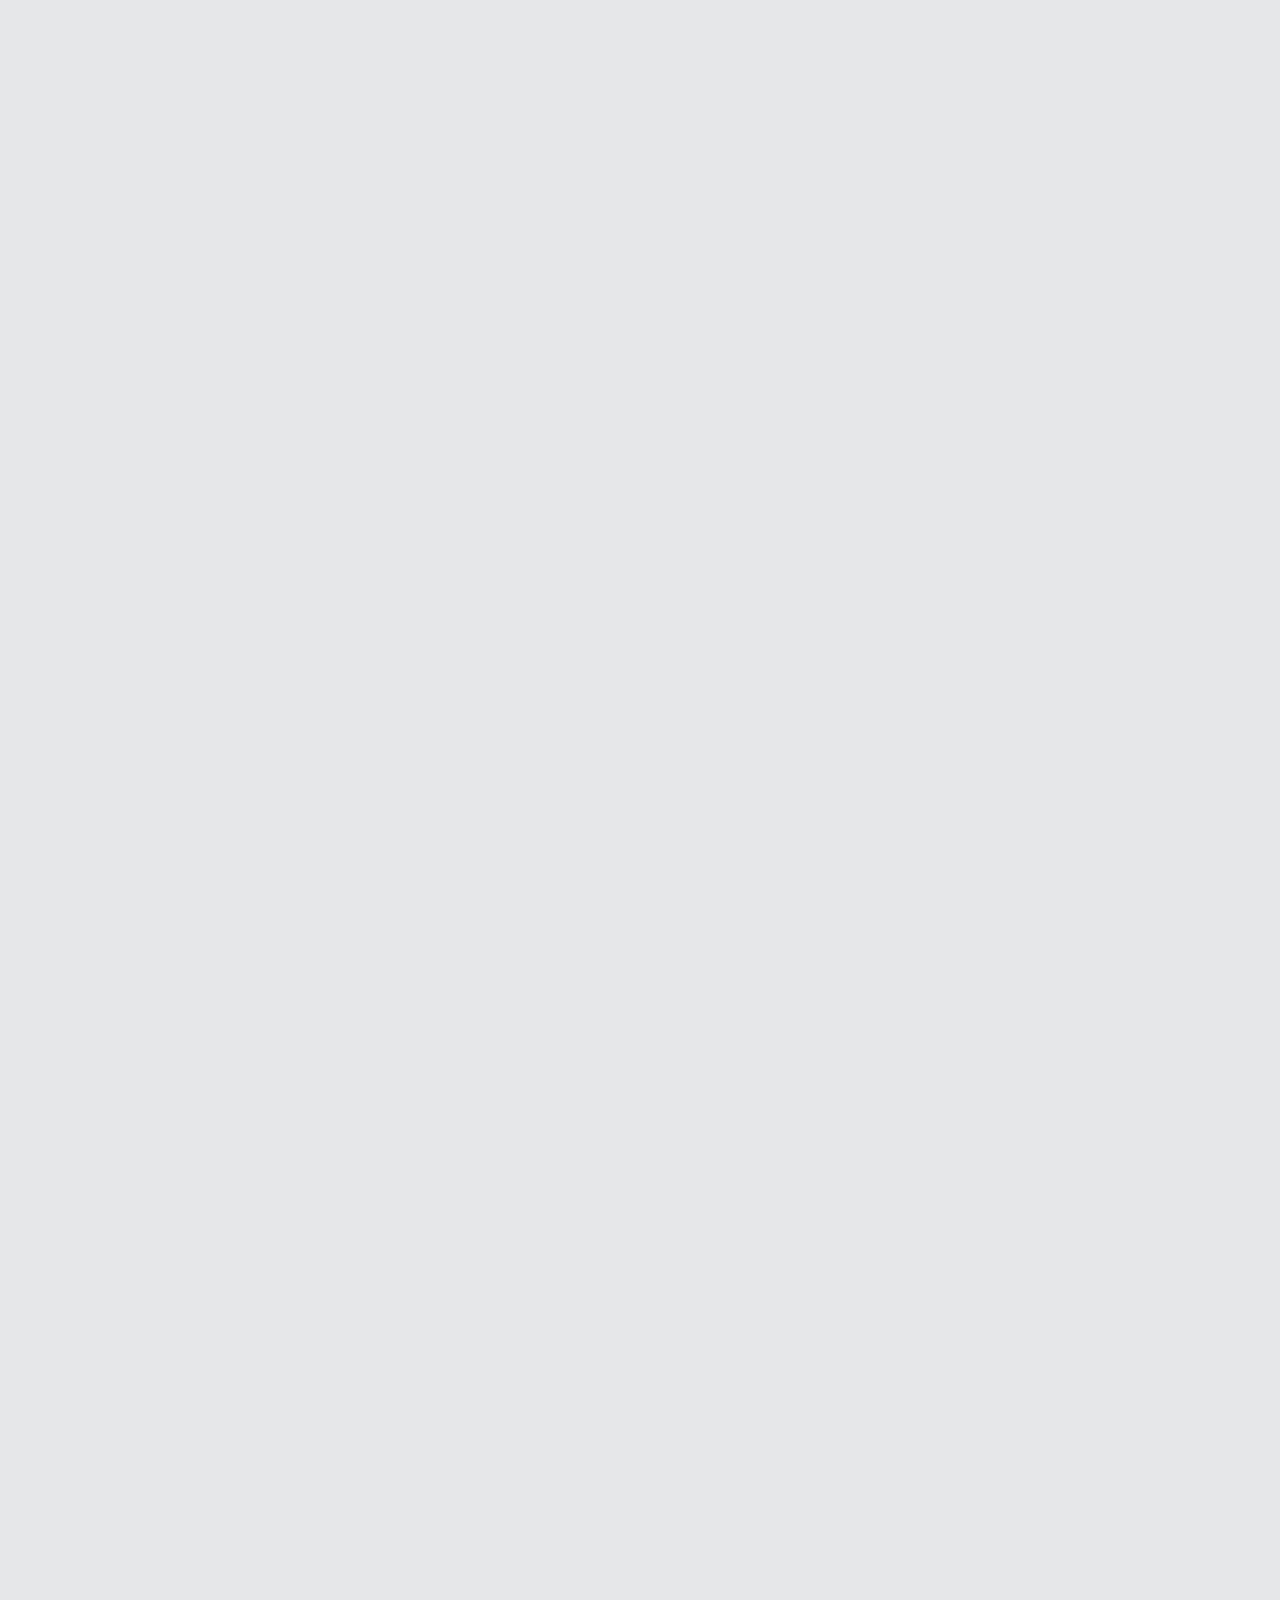
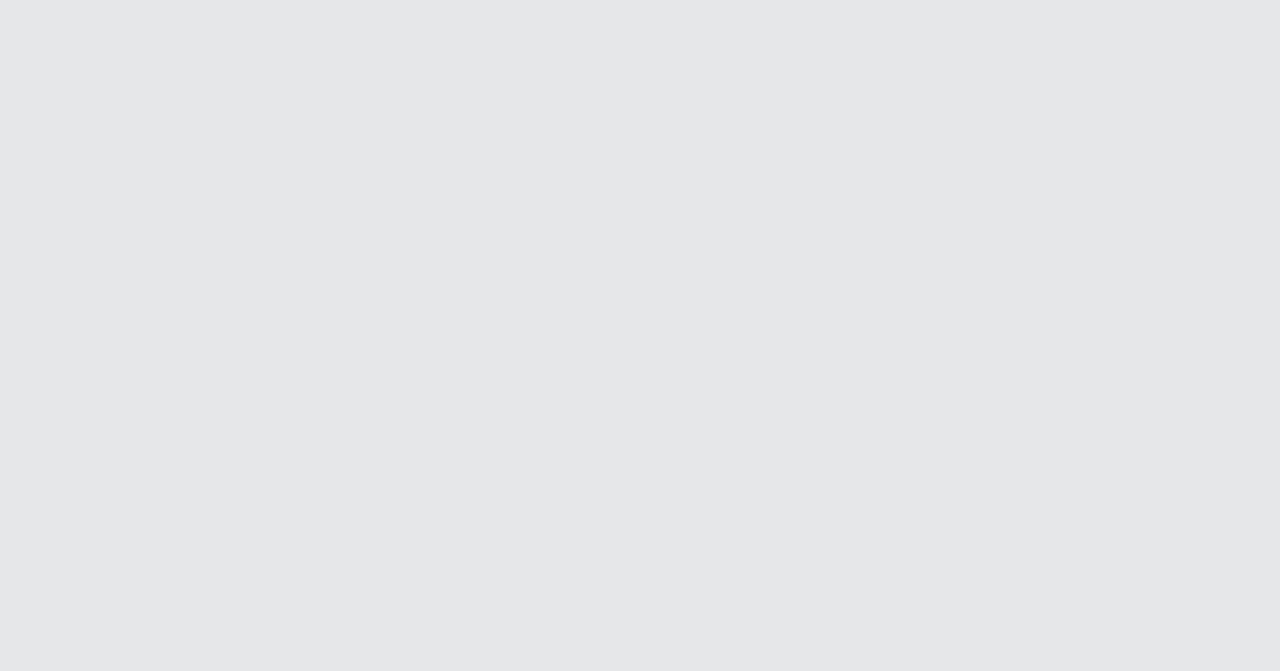
==== commit 224a0f11: "suddya" ====
--- a/details.html
+++ b/details.html
@@ -5,7 +5,7 @@
     <meta http-equiv="X-UA-Compatible" content="IE=edge">
     <meta name="format-detection" content="telephone=no">
     <meta name="viewport" content="width=device-width, initial-scale=1">
-    <title>Index</title>
+    <title>Raliance Impact Grant Program - Details</title>
 
     <link href="https://fonts.googleapis.com/css?family=Roboto:300,400,500,700,900" rel="stylesheet">
     <link href="https://use.fontawesome.com/releases/v5.0.6/css/all.css" rel="stylesheet">
@@ -44,9 +44,9 @@
                 <div class="mobile-menu-wrap">
                     <div class="mobile-menu-box">
                         <ul class="mobile-menu">
-                            <li><a href="#">Home</a></li>
-                            <li><a href="#">Grants</a></li>
-                            <li><a href="#">Contact</a></li>
+                            <li><a class="square red"  href="#">Home</a></li>
+                            <li><a class="square" href="#">Grants</a></li>
+                            <li><a class="square yellow"  href="#">Contact</a></li>
                         </ul>
                     </div>
                     <div class="mobile-menu-overlay"></div>
--- a/assets/css/screen.css
+++ b/assets/css/screen.css
@@ -1,3 +1,4 @@
+@charset "UTF-8";
 /*fonts*/
 /*fonts-weight*/
 /*fonts-size*/
@@ -27,6 +28,9 @@
   margin: 0;
   outline: none;
   list-style: none; }
+
+h1, h2, h3, h4, h5, h6 {
+  font-family: "Roboto", Arial, sans-serif; }
 
 select, input, textarea {
   font-size: 16px;
@@ -222,11 +226,11 @@
   font-style: normal; }
 @font-face {
   font-family: 'raliance';
-  src: url("../fonts/icomoon/raliance.eot?8xdvbo");
-  src: url("../fonts/icomoon/raliance.eot?8xdvbo#iefix") format("embedded-opentype"), url("../fonts/icomoon/raliance.ttf?8xdvbo") format("truetype"), url("../fonts/icomoon/raliance.woff?8xdvbo") format("woff"), url("../fonts/icomoon/raliance.svg?8xdvbo#raliance") format("svg");
+  src: url("../fonts/icomoon/raliance.eot?tf5zed");
+  src: url("../fonts/icomoon/raliance.eot?tf5zed#iefix") format("embedded-opentype"), url("../fonts/icomoon/raliance.ttf?tf5zed") format("truetype"), url("../fonts/icomoon/raliance.woff?tf5zed") format("woff"), url("../fonts/icomoon/raliance.svg?tf5zed#raliance") format("svg");
   font-weight: normal;
   font-style: normal; }
-[class^="raliance-"], [class*=" raliance-"] {
+span[class^="raliance-"], span[class*=" raliance-"] {
   /* use !important to prevent issues with browser extensions that change fonts */
   font-family: 'raliance' !important;
   speak: none;
@@ -256,6 +260,299 @@
 
 .raliance-what:before {
   content: "\e904"; }
+
+.raliance-arrow-right:before {
+  content: "\e905";
+  color: #fff; }
+
+.raliance-arrow-down .path1:before {
+  content: "\e906";
+  color: white; }
+
+.raliance-arrow-down .path2:before {
+  content: "\e907";
+  margin-left: -0.5537109375em;
+  color: white;
+  opacity: 0.4219; }
+
+.raliance-arrow-down .path3:before {
+  content: "\e908";
+  margin-left: -0.5537109375em;
+  color: white;
+  opacity: 0.125; }
+
+.raliance-arrow-down .path4:before {
+  content: "\e909";
+  margin-left: -0.5537109375em;
+  color: white;
+  opacity: 0.0156; }
+
+.irs {
+  position: relative;
+  display: block;
+  -webkit-touch-callout: none;
+  -webkit-user-select: none;
+  -khtml-user-select: none;
+  -moz-user-select: none;
+  -ms-user-select: none;
+  user-select: none; }
+
+.irs-line {
+  position: relative;
+  display: block;
+  overflow: hidden;
+  outline: none !important; }
+
+.irs-line-left, .irs-line-mid, .irs-line-right {
+  position: absolute;
+  display: block;
+  top: 0; }
+
+.irs-line-left {
+  left: 0;
+  width: 11%; }
+
+.irs-line-mid {
+  left: 9%;
+  width: 82%; }
+
+.irs-line-right {
+  right: 0;
+  width: 11%; }
+
+.irs-bar {
+  position: absolute;
+  display: block;
+  left: 0;
+  width: 0; }
+
+.irs-bar-edge {
+  position: absolute;
+  display: block;
+  top: 0;
+  left: 0; }
+
+.irs-shadow {
+  position: absolute;
+  display: none;
+  left: 0;
+  width: 0; }
+
+.irs-slider {
+  position: absolute;
+  display: block;
+  cursor: default;
+  z-index: 1; }
+
+.irs-slider.type_last {
+  z-index: 2; }
+
+.irs-min {
+  position: absolute;
+  display: block;
+  left: 0;
+  cursor: default; }
+
+.irs-max {
+  position: absolute;
+  display: block;
+  right: 0;
+  cursor: default; }
+
+.irs-from, .irs-to, .irs-single {
+  position: absolute;
+  display: block;
+  top: 0;
+  left: 0;
+  cursor: default;
+  white-space: nowrap; }
+
+.irs-grid {
+  position: absolute;
+  display: none;
+  bottom: 0;
+  left: 0;
+  width: 100%;
+  height: 20px; }
+
+.irs-with-grid .irs-grid {
+  display: block; }
+
+.irs-grid-pol {
+  position: absolute;
+  top: 0;
+  left: 0;
+  width: 1px;
+  height: 8px;
+  background: #000; }
+
+.irs-grid-pol.small {
+  height: 4px; }
+
+.irs-grid-text {
+  position: absolute;
+  bottom: 0;
+  left: 0;
+  white-space: nowrap;
+  text-align: center;
+  font-size: 9px;
+  line-height: 9px;
+  padding: 0 3px;
+  color: #000; }
+
+.irs-disable-mask {
+  position: absolute;
+  display: block;
+  top: 0;
+  left: -1%;
+  width: 102%;
+  height: 100%;
+  cursor: default;
+  background: transparent;
+  z-index: 2; }
+
+.lt-ie9 .irs-disable-mask {
+  background: #000;
+  filter: alpha(opacity=0);
+  cursor: not-allowed; }
+
+.irs-disabled {
+  opacity: 0.4; }
+
+.irs-hidden-input {
+  position: absolute !important;
+  display: block !important;
+  top: 0 !important;
+  left: 0 !important;
+  width: 0 !important;
+  height: 0 !important;
+  font-size: 0 !important;
+  line-height: 0 !important;
+  padding: 0 !important;
+  margin: 0 !important;
+  overflow: hidden;
+  outline: none !important;
+  z-index: -9999 !important;
+  background: none !important;
+  border-style: solid !important;
+  border-color: transparent !important; }
+
+.irs {
+  height: 55px; }
+
+.irs-with-grid {
+  height: 75px; }
+
+.irs-line {
+  height: 3px;
+  top: 21px;
+  background: #E0E0E0;
+  border: 1px solid #E0E0E0;
+  -webkit-border-radius: 1em;
+  -khtml-border-radius: 1em;
+  -moz-border-radius: 1em;
+  -ms-border-radius: 1em;
+  -o-border-radius: 1em;
+  border-radius: 1em; }
+
+.irs-line-left,
+.irs-line-mid,
+.irs-line-right {
+  height: 3px; }
+
+.irs-bar {
+  height: 3px;
+  top: 21px;
+  border-top: 1px solid #1A8E96;
+  border-bottom: 1px solid #1A8E96;
+  background: #1A8E96; }
+
+.irs-bar-edge {
+  height: 1px;
+  top: 21px;
+  width: 14px;
+  border: 1px solid #1A8E96;
+  border-right: 0;
+  background: #1A8E96;
+  border-radius: 16px 0 0 16px;
+  -moz-border-radius: 16px 0 0 16px; }
+
+.irs-shadow {
+  height: 2px;
+  top: 38px;
+  background: #000;
+  opacity: 0.3;
+  border-radius: 5px;
+  -moz-border-radius: 5px; }
+
+.lt-ie9 .irs-shadow {
+  filter: alpha(opacity=30); }
+
+.irs-slider {
+  top: 14px;
+  width: 15px;
+  height: 15px;
+  border: 1px solid #05BCC9;
+  background: #05BCC9;
+  -webkit-border-radius: 50%;
+  -khtml-border-radius: 50%;
+  -moz-border-radius: 50%;
+  -ms-border-radius: 50%;
+  -o-border-radius: 50%;
+  border-radius: 50%;
+  cursor: pointer;
+  -webkit-transition: 0.35s;
+  -khtml-transition: 0.35s;
+  -moz-transition: 0.35s;
+  -ms-transition: 0.35s;
+  -o-transition: 0.35s;
+  transition: 0.35s; }
+
+.irs-slider.state_hover, .irs-slider:hover {
+  background: #059DAA; }
+
+.irs-min, .irs-max {
+  color: #333;
+  font-size: 12px;
+  line-height: 1.333;
+  text-shadow: none;
+  top: 0;
+  padding: 1px 5px;
+  background: rgba(0, 0, 0, 0.1);
+  border-radius: 3px;
+  -moz-border-radius: 3px; }
+
+.lt-ie9 .irs-min, .lt-ie9 .irs-max {
+  background: #ccc; }
+
+.irs-from, .irs-to, .irs-single {
+  font-family: "Roboto", Arial, sans-serif;
+  font-size: 10px;
+  line-height: 1.1;
+  font-weight: 500;
+  color: #979797;
+  text-shadow: none;
+  padding: 1px 5px;
+  background: transparent;
+  border-radius: 3px;
+  -moz-border-radius: 3px; }
+
+.lt-ie9 .irs-from, .lt-ie9 .irs-to, .lt-ie9 .irs-single {
+  background: #999; }
+
+.irs-grid {
+  height: 27px; }
+
+.irs-grid-pol {
+  opacity: 0.5;
+  background: #428bca; }
+
+.irs-grid-pol.small {
+  background: #999; }
+
+.irs-grid-text {
+  bottom: 5px;
+  color: #99a4ac; }
 
 /*------------------------------------ANIMATED--------------------------------------*/
 #header {
@@ -441,8 +738,10 @@
   position: relative;
   display: inline-block;
   max-width: 100%;
+  min-width: 156px;
   margin: 0;
-  padding: 12px 16px 9px;
+  padding: 13px 15px 12px;
+  font-family: "Roboto", Arial, sans-serif;
   font-size: 18px;
   font-weight: 700;
   line-height: 1.2;
@@ -462,6 +761,8 @@
   a.btn:hover, a.btn:focus, .btn:hover, .btn:focus {
     color: #05BCC9;
     background-color: transparent; }
+    a.btn:hover .raliance-arrow-right:before, a.btn:focus .raliance-arrow-right:before, .btn:hover .raliance-arrow-right:before, .btn:focus .raliance-arrow-right:before {
+      color: #05BCC9; }
   a.btn span[class^="raliance-"], .btn span[class^="raliance-"] {
     position: relative;
     font-size: 14px;
@@ -475,6 +776,8 @@
       -ms-transition: 0.2s;
       -o-transition: 0.2s;
       transition: 0.2s; }
+  a.btn .fas, .btn .fas {
+    color: #ffffff; }
   a.btn.small, .btn.small {
     min-width: 148px;
     padding-top: 6px;
@@ -490,12 +793,14 @@
     font-weight: 500;
     font-size: 20px;
     text-transform: initial; }
-  a.btn.yellow, .btn.yellow {
+  a.btn.orange, .btn.orange {
     background-color: #E48E24;
     border-color: #E48E24; }
-    a.btn.yellow:hover, a.btn.yellow:focus, .btn.yellow:hover, .btn.yellow:focus {
+    a.btn.orange:hover, a.btn.orange:focus, .btn.orange:hover, .btn.orange:focus {
       color: #E48E24;
       background-color: transparent; }
+      a.btn.orange:hover .raliance-arrow-right:before, a.btn.orange:focus .raliance-arrow-right:before, .btn.orange:hover .raliance-arrow-right:before, .btn.orange:focus .raliance-arrow-right:before {
+        color: #E48E24; }
   a.btn.red, .btn.red {
     border-color: #CB3433;
     background-color: #CB3433; }
@@ -503,6 +808,8 @@
       color: #CB3433;
       background-color: transparent; }
       a.btn.red:hover .raliance-arrow-go-inverse:before, a.btn.red:focus .raliance-arrow-go-inverse:before, .btn.red:hover .raliance-arrow-go-inverse:before, .btn.red:focus .raliance-arrow-go-inverse:before {
+        color: #CB3433; }
+      a.btn.red:hover .raliance-arrow-right:before, a.btn.red:focus .raliance-arrow-right:before, .btn.red:hover .raliance-arrow-right:before, .btn.red:focus .raliance-arrow-right:before {
         color: #CB3433; }
   a.btn.grey, .btn.grey {
     background-color: #B3B3B3;
@@ -516,6 +823,283 @@
       a.btn.grey.inverse:hover, a.btn.grey.inverse:focus, .btn.grey.inverse:hover, .btn.grey.inverse:focus {
         color: #ffffff;
         background-color: #B3B3B3; }
+
+a.learn-more-filter-group,
+.learn-more-filter-group,
+a.clear-filter-group,
+.clear-filter-group {
+  display: block;
+  padding: 5px 0;
+  font-size: 12px;
+  line-height: 1.2;
+  letter-spacing: -.03em;
+  word-spacing: -.02em;
+  color: #B0B0B0;
+  text-transform: uppercase;
+  border: none;
+  background-color: transparent;
+  box-shadow: none;
+  cursor: pointer; }
+  a.learn-more-filter-group .raliance-what,
+  a.learn-more-filter-group .raliance-close,
+  .learn-more-filter-group .raliance-what,
+  .learn-more-filter-group .raliance-close,
+  a.clear-filter-group .raliance-what,
+  a.clear-filter-group .raliance-close,
+  .clear-filter-group .raliance-what,
+  .clear-filter-group .raliance-close {
+    padding-right: 4px;
+    font-size: 14px; }
+  a.learn-more-filter-group:hover, a.learn-more-filter-group:focus,
+  .learn-more-filter-group:hover,
+  .learn-more-filter-group:focus,
+  a.clear-filter-group:hover,
+  a.clear-filter-group:focus,
+  .clear-filter-group:hover,
+  .clear-filter-group:focus {
+    color: #05BCC9;
+    text-decoration: none; }
+
+.input-style {
+  display: block;
+  width: 100%;
+  max-width: 100%;
+  padding: 5px 10px 6px;
+  min-height: 32px;
+  background: #fff;
+  border: 1px solid #E0E0E0;
+  font-family: "Roboto", Arial, sans-serif;
+  font-size: 13px;
+  font-weight: 400;
+  text-transform: none;
+  color: #121617;
+  -webkit-border-radius: 2px;
+  -khtml-border-radius: 2px;
+  -moz-border-radius: 2px;
+  -ms-border-radius: 2px;
+  -o-border-radius: 2px;
+  border-radius: 2px; }
+
+.input-style::-webkit-input-placeholder {
+  color: #979797;
+  -webkit-transition: 0.35s;
+  -khtml-transition: 0.35s;
+  -moz-transition: 0.35s;
+  -ms-transition: 0.35s;
+  -o-transition: 0.35s;
+  transition: 0.35s; }
+
+.input-style::-moz-placeholder {
+  color: #979797;
+  -webkit-transition: 0.35s;
+  -khtml-transition: 0.35s;
+  -moz-transition: 0.35s;
+  -ms-transition: 0.35s;
+  -o-transition: 0.35s;
+  transition: 0.35s; }
+
+.input-style:-ms-input-placeholder {
+  color: #979797;
+  -webkit-transition: 0.35s;
+  -khtml-transition: 0.35s;
+  -moz-transition: 0.35s;
+  -ms-transition: 0.35s;
+  -o-transition: 0.35s;
+  transition: 0.35s; }
+
+.input-style:-moz-placeholder {
+  color: #979797;
+  -webkit-transition: 0.35s;
+  -khtml-transition: 0.35s;
+  -moz-transition: 0.35s;
+  -ms-transition: 0.35s;
+  -o-transition: 0.35s;
+  transition: 0.35s; }
+
+.check-style input[type=radio],
+.check-style input[type=checkbox],
+.radio-style input[type=radio],
+.radio-style input[type=checkbox] {
+  display: none; }
+
+.check-style span,
+.radio-style span {
+  position: relative;
+  display: inline-block;
+  padding-left: 28px;
+  line-height: 1.3; }
+
+.check-style span:before {
+  content: '';
+  position: absolute;
+  top: -5px;
+  left: 0;
+  display: inline-block;
+  width: 20px;
+  height: 20px;
+  border: none;
+  cursor: pointer;
+  color: #ffffff;
+  font-family: Font Awesome\ 5 Free;
+  font-size: 13px;
+  line-height: 20px;
+  font-weight: 900;
+  text-rendering: auto;
+  -webkit-font-smoothing: antialiased;
+  text-align: center;
+  background: #E6F5F5;
+  -webkit-border-radius: 2px;
+  -khtml-border-radius: 2px;
+  -moz-border-radius: 2px;
+  -ms-border-radius: 2px;
+  -o-border-radius: 2px;
+  border-radius: 2px;
+  -webkit-transition: 0.35s;
+  -khtml-transition: 0.35s;
+  -moz-transition: 0.35s;
+  -ms-transition: 0.35s;
+  -o-transition: 0.35s;
+  transition: 0.35s; }
+
+.check-style input[type=checkbox]:checked + span:before {
+  content: "\f00c";
+  background-color: #05BCC9; }
+
+.radio-style span:before {
+  content: '';
+  position: absolute;
+  top: -5px;
+  left: 0;
+  display: inline-block;
+  width: 20px;
+  height: 20px;
+  border: none;
+  cursor: pointer;
+  color: #ffffff;
+  font-family: Font Awesome\ 5 Free;
+  font-size: 8px;
+  line-height: 20px;
+  font-weight: 900;
+  text-rendering: auto;
+  -webkit-font-smoothing: antialiased;
+  text-align: center;
+  background: #E6F5F5;
+  letter-spacing: -.01em;
+  -webkit-border-radius: 50%;
+  -khtml-border-radius: 50%;
+  -moz-border-radius: 50%;
+  -ms-border-radius: 50%;
+  -o-border-radius: 50%;
+  border-radius: 50%; }
+
+.radio-style input[type=radio]:checked + span:before {
+  content: '\f111';
+  background-color: #05BCC9; }
+
+*:focus::-webkit-input-placeholder {
+  opacity: 0; }
+
+*:focus::-moz-placeholder {
+  opacity: 0; }
+
+*:focus:-ms-input-placeholder {
+  opacity: 0; }
+
+*:focus:-moz-placeholder {
+  opacity: 0; }
+
+.selectboxit-container {
+  display: block; }
+  .selectboxit-container .selectboxit {
+    width: 100%; }
+  .selectboxit-container .selectboxit-open {
+    -webkit-border-radius: 2px 2px 0 0;
+    -khtml-border-radius: 2px 2px 0 0;
+    -moz-border-radius: 2px 2px 0 0;
+    -ms-border-radius: 2px 2px 0 0;
+    -o-border-radius: 2px 2px 0 0;
+    border-radius: 2px 2px 0 0; }
+    .selectboxit-container .selectboxit-open .selectboxit-default-arrow {
+      -webkit-transform: translate(0, -50%) rotate(225deg);
+      -khtml-transform: translate(0, -50%) rotate(225deg);
+      -moz-transform: translate(0, -50%) rotate(225deg);
+      -ms-transform: translate(0, -50%) rotate(225deg);
+      -o-transform: translate(0, -50%) rotate(225deg);
+      transform: translate(0, -50%) rotate(225deg); }
+  .selectboxit-container .selectboxit-default-arrow {
+    right: 5px !important;
+    top: 48% !important;
+    width: 9px;
+    height: 9px;
+    border: 3px solid #05BCC9;
+    border-left: none;
+    border-top: none;
+    -webkit-transform-origin: 50% 50%;
+    -khtml-transform-origin: 50% 50%;
+    -moz-transform-origin: 50% 50%;
+    -ms-transform-origin: 50% 50%;
+    -o-transform-origin: 50% 50%;
+    transform-origin: 50% 50%;
+    -webkit-transform: translate(0, -50%) rotate(45deg);
+    -khtml-transform: translate(0, -50%) rotate(45deg);
+    -moz-transform: translate(0, -50%) rotate(45deg);
+    -ms-transform: translate(0, -50%) rotate(45deg);
+    -o-transform: translate(0, -50%) rotate(45deg);
+    transform: translate(0, -50%) rotate(45deg);
+    -webkit-transition: 0.35s;
+    -khtml-transition: 0.35s;
+    -moz-transition: 0.35s;
+    -ms-transition: 0.35s;
+    -o-transition: 0.35s;
+    transition: 0.35s; }
+  .selectboxit-container .selectboxit-options {
+    max-height: 240px;
+    -webkit-border-radius: 0 0 2px 2px;
+    -khtml-border-radius: 0 0 2px 2px;
+    -moz-border-radius: 0 0 2px 2px;
+    -ms-border-radius: 0 0 2px 2px;
+    -o-border-radius: 0 0 2px 2px;
+    border-radius: 0 0 2px 2px;
+    -webkit-box-shadow: -5px 5px 20px rgba(0, 0, 0, 0.1);
+    -moz-box-shadow: -5px 5px 20px rgba(0, 0, 0, 0.1);
+    -ms-box-shadow: -5px 5px 20px rgba(0, 0, 0, 0.1);
+    -o-box-shadow: -5px 5px 20px rgba(0, 0, 0, 0.1);
+    box-shadow: -5px 5px 20px rgba(0, 0, 0, 0.1); }
+  .selectboxit-container .selectboxit-options a,
+  .selectboxit-container span {
+    line-height: 30px;
+    height: 32px; }
+  .selectboxit-container * {
+    font-family: "Roboto", Arial, sans-serif;
+    font-weight: 400;
+    font-size: 13px; }
+  .selectboxit-container .selectboxit {
+    -webkit-border-radius: 2px;
+    -khtml-border-radius: 2px;
+    -moz-border-radius: 2px;
+    -ms-border-radius: 2px;
+    -o-border-radius: 2px;
+    border-radius: 2px; }
+  .selectboxit-container .selectboxit-option-icon {
+    margin-right: 5px; }
+  .selectboxit-container .selectboxit-option-icon-container {
+    width: 18px; }
+
+.selectboxit-btn {
+  border-color: #E0E0E0;
+  background: #ffffff; }
+
+.selectboxit-selected {
+  background: #ffffff; }
+
+.selectboxit-btn.selectboxit-enabled:hover,
+.selectboxit-btn.selectboxit-enabled:focus,
+.selectboxit-btn.selectboxit-enabled:active {
+  background: #ffffff;
+  color: #121617; }
+
+#categorySelectBoxItText {
+  max-width: 100% !important; }
 
 .header {
   position: fixed;
@@ -534,6 +1118,8 @@
     background-image: -ms-linear-gradient(180deg, #121617 0%, rgba(18, 22, 23, 0.29) 60%, rgba(18, 22, 23, 0) 100%);
     background-image: -o-linear-gradient(180deg, #121617 0%, rgba(18, 22, 23, 0.29) 60%, rgba(18, 22, 23, 0) 100%);
     background-image: linear-gradient(180deg, #121617 0%, rgba(18, 22, 23, 0.29) 60%, rgba(18, 22, 23, 0) 100%); }
+    .home .header.active {
+      background-color: #121617; }
   .header .container {
     position: relative;
     max-width: 1442px; }
@@ -572,7 +1158,8 @@
   .heading-font span {
     color: #2bb8b7; }
 
-.mobile-menu-wrap, .mobile-menu-toggle {
+.mobile-menu-toggle,
+.mobile-menu-wrap {
   display: none; }
 
 .mobile-menu-wrap {
@@ -581,120 +1168,111 @@
   right: 0;
   height: 0;
   width: 0;
-  top: 0;
-  -webkit-transition-delay: .3s;
-  -moz-transition-delay: .3s;
-  -o-transition-delay: .3s;
-  transition-delay: 0.3s; }
+  top: 55px;
+  -webkit-transition-delay: 0.35s;
+  -moz-transition-delay: 0.35s;
+  -o-transition-delay: 0.35s;
+  transition-delay: 0.35s; }
 
 .mobile-menu-wrap.showing {
   height: 100%;
   width: 100%;
   -webkit-transition-delay: 0s;
   -moz-transition-delay: 0s;
-  -ms-transition-delay: 0s;
   -o-transition-delay: 0s;
   transition-delay: 0s; }
 
 .mobile-menu-overlay {
   position: absolute;
   z-index: 1;
-  left: 0;
+  right: 0;
   width: 100%;
   height: 100%;
-  background-color: rgba(0, 0, 0, 0.25);
+  background-color: rgba(0, 0, 0, 0.8);
   opacity: 0;
-  -webkit-transition: opacity .3s;
-  -moz-transition: opacity .3s;
-  -o-transition: opacity .3s;
-  transition: opacity 0.3s; }
+  -webkit-transition: opacity 0.35s;
+  -moz-transition: opacity 0.35s;
+  -o-transition: opacity 0.35s;
+  transition: opacity 0.35s; }
 
 .showing .mobile-menu-overlay {
   opacity: 1; }
 
-.mobile-menu-nav-wrap {
-  width: 370px;
-  max-width: 90%;
+.mobile-menu-box {
   position: absolute;
-  right: -350px;
+  width: 100%;
+  height: 100%;
+  right: -100%;
   z-index: 2;
-  -webkit-transition: right .3s;
-  -moz-transition: right .3s;
-  -o-transition: right .3s;
-  transition: right .3s;
-  height: 100%;
-  overflow: auto;
-  background-color: #e4e9eb;
-  -webkit-box-shadow: -5px 5px 20px rgba(0, 0, 0, 0.1);
-  -moz-box-shadow: -5px 5px 20px rgba(0, 0, 0, 0.1);
-  -ms-box-shadow: -5px 5px 20px rgba(0, 0, 0, 0.1);
-  -o-box-shadow: -5px 5px 20px rgba(0, 0, 0, 0.1);
-  box-shadow: -5px 5px 20px rgba(0, 0, 0, 0.1);
-  padding: 80px 15px 20px; }
-
-.showing .mobile-menu-nav-wrap {
+  padding-top: 20px;
+  padding-bottom: 60px;
+  background-color: #121617;
+  -webkit-transition: right 0.35s;
+  -moz-transition: right 0.35s;
+  -o-transition: right 0.35s;
+  transition: right 0.35s;
+  overflow: auto; }
+
+.showing .mobile-menu-box {
   right: 0; }
 
-.mobile-menu-box {
-  margin-bottom: 20px; }
-
-.mobile-menu li a {
-  position: relative;
+.mobile-menu {
   display: block;
-  padding: 15px 15px 13px;
-  font-size: 14px;
-  color: #fff;
+  max-width: 320px;
+  margin: 0 auto; }
+
+.mobile-menu > li a {
+  display: block;
+  padding: 11px 10px 11px  20px;
+  font-size: 16px;
+  line-height: 1;
+  text-transform: uppercase;
+  color: #ffffff; }
+
+.mobile-menu a:hover,
+.mobile-menu a:focus,
+.mobile-menu .active > a {
+  color: #05BCC9;
   text-decoration: none; }
 
-.mobile-menu > li > a {
-  font-size: 16px; }
-
-.mobile-menu li a:hover, .mobile-menu .current-menu-item > a, .mobile-menu .current_page_item > a, .mobile-menu .current-menu-parent > a, .mobile-menu .current-menu-ancestor > a, .mobile-menu .current-page-ancestor > a {
-  background-color: #182631;
-  color: #0cbcc9;
-  text-decoration: none; }
-
 .mobile-menu .sub-menu {
-  display: block; }
-
-.mobile-menu .sub-menu a {
-  padding-left: 30px; }
-
-.mobile-menu .sub-menu .sub-menu a {
-  padding-left: 45px; }
+  margin-left: 20px;
+  margin-bottom: 10px;
+  margin-top: -5px; }
+
+.mobile-menu > li .sub-menu a {
+  font-size: 15px;
+  padding: 8px 10px;
+  text-transform: inherit; }
 
 .mobile-menu-toggle {
   position: absolute;
-  right: 40px;
-  top: 50%;
-  height: 50px;
-  width: 50px;
-  margin-top: -25px;
-  background-color: transparent;
+  z-index: 99999;
+  right: 0;
+  top: -15px;
+  height: 55px;
+  width: 55px;
   vertical-align: middle;
   cursor: pointer;
   font-size: 26px; }
 
-.mobile-menu-toggle span:before, .mobile-menu-toggle span:after, .mobile-menu-toggle span {
+.mobile-menu-toggle span:before,
+.mobile-menu-toggle span:after,
+.mobile-menu-toggle span {
+  position: absolute;
+  display: block;
   content: '';
   cursor: pointer;
-  -webkit-border-radius: 2px;
-  -moz-border-radius: 2px;
-  border-radius: 2px;
-  height: 3px;
-  width: 20px;
-  background: #fff;
-  position: absolute;
-  display: block;
-  -webkit-transition: all .3s;
-  -moz-transition: all .3s;
-  -o-transition: all .3s;
-  transition: all 0.3s; }
-
-.mobile-menu-wrap .mobile-menu-toggle span:before, .mobile-menu-wrap .mobile-menu-toggle span:after, .mobile-menu-wrap .mobile-menu-toggle span {
-  background: #0c7281; }
+  height: 2px;
+  width: 21px;
+  background-color: #05BCC9;
+  -webkit-transition: all 0.35s;
+  -moz-transition: all 0.35s;
+  -o-transition: all 0.35s;
+  transition: all 0.35s; }
 
 .mobile-menu-toggle span {
+  z-index: 999;
   left: 50%;
   top: 50%;
   -moz-transform: translate(-50%, -50%);
@@ -704,16 +1282,10 @@
   transform: translate(-50%, -50%); }
 
 .mobile-menu-toggle span:before {
-  top: -6px; }
+  top: -7px; }
 
 .mobile-menu-toggle span:after {
-  bottom: -6px; }
-
-.mobile-menu-wrap .mobile-menu-toggle {
-  right: 0;
-  top: 0;
-  margin-top: 0;
-  background-color: transparent; }
+  bottom: -7px; }
 
 .mobile-menu-toggle.active span {
   background-color: transparent; }
@@ -724,8 +1296,7 @@
   -webkit-transform: rotate(45deg);
   -o-transform: rotate(45deg);
   transform: rotate(45deg);
-  top: 0;
-  background: #fff; }
+  top: 0; }
 
 .mobile-menu-toggle.active span:after {
   -moz-transform: rotate(-45deg);
@@ -733,14 +1304,7 @@
   -webkit-transform: rotate(-45deg);
   -o-transform: rotate(-45deg);
   transform: rotate(-45deg);
-  bottom: 0;
-  background: #fff; }
-
-.mobile-menu-wrap .mobile-menu-toggle.active span:before, .mobile-menu-wrap .mobile-menu-toggle.active span:after {
-  background: #0c7281; }
-
-.mobile-menu-toggle:not(.active):hover span, .mobile-menu-toggle:hover span:before, .mobile-menu-toggle:hover span:after, .mobile-menu-toggle:not(.active):active span, .mobile-menu-toggle:active span:before, .mobile-menu-toggle:active span:after, .mobile-menu-wrap .mobile-menu-toggle:not(.active):hover span, .mobile-menu-wrap .mobile-menu-toggle:hover span:before, .mobile-menu-wrap .mobile-menu-toggle:hover span:after, .mobile-menu-wrap .mobile-menu-toggle:not(.active):active span, .mobile-menu-wrap .mobile-menu-toggle:active span:before, .mobile-menu-wrap .mobile-menu-toggle:active span:after {
-  background: #0cbcc9; }
+  bottom: 0; }
 
 .main-nav {
   float: right;
@@ -887,7 +1451,6 @@
   .copyright p:not(:last-child) {
     margin-bottom: 6px; }
 
-/*--------------------------------------MEDIA-----------------------------------------*/
 /* styles used throughout site */
 #fullpage {
   color: #ffffff; }
@@ -944,7 +1507,8 @@
   display: table-cell;
   width: 100%;
   min-height: 200px;
-  vertical-align: middle; }
+  vertical-align: middle;
+  padding-right: 120px; }
 .section:not(.footer) .fp-tableCell {
   padding-top: 100px;
   padding-bottom: 30px; }
@@ -1313,6 +1877,7 @@
   .section-detail.info {
     padding-top: 62px;
     padding-bottom: 40px;
+    text-align: center;
     background-color: #F9FAFC; }
   .section-detail.strategies {
     padding-top: 72px;
@@ -1378,6 +1943,7 @@
   text-fill-color: transparent; }
 
 .more-detail-info-list {
+  display: inline-block;
   text-align: center;
   margin: 0 -10px -20px; }
   .more-detail-info-list > li {
@@ -1503,4 +2069,683 @@
   .strategy-btn-box .btn {
     min-width: 216px; }
 
+.section-search {
+  padding: 60px 0 0; }
+
+.raliance-form-wrap {
+  padding: 20px 20px 20px;
+  background-color: #ffffff;
+  border: 1px solid #D6D7D9;
+  -webkit-border-radius: 5px;
+  -khtml-border-radius: 5px;
+  -moz-border-radius: 5px;
+  -ms-border-radius: 5px;
+  -o-border-radius: 5px;
+  border-radius: 5px; }
+
+.filter-bottom-group {
+  display: none; }
+  .filter-bottom-group > * {
+    border-top: 1px solid #E6E6E6; }
+    .filter-bottom-group > *:last-child {
+      margin-bottom: 0; }
+
+.filter-top-group label {
+  display: block;
+  font-family: "Roboto", Arial, sans-serif;
+  font-size: 13px;
+  font-weight: 500;
+  line-height: 1;
+  padding-bottom: 3px; }
+
+.filter-top-group-list {
+  margin: 0 -10px -10px;
+  text-align: center; }
+  .filter-top-group-list > li {
+    display: inline-block;
+    width: -webkit-calc(25% - 7px);
+    width: calc(25% - 7px);
+    padding: 0 5px;
+    margin-bottom: 15px;
+    text-align: left;
+    vertical-align: top; }
+    .filter-top-group-list > li:last-child {
+      width: -webkit-calc(50% - 6px);
+      width: calc(50% - 6px);
+      padding-bottom: 7px;
+      padding-top: 8px;
+      text-align: center; }
+  .filter-top-group-list a.clear-filter-group,
+  .filter-top-group-list .clear-filter-group {
+    float: left;
+    display: inline-block;
+    padding-top: 6px;
+    padding-right: 20px; }
+  .filter-top-group-list .filter-group-title {
+    margin-top: 16px; }
+  .filter-top-group-list a.btn-apply,
+  .filter-top-group-list .btn-apply {
+    float: right;
+    margin-left: 20px;
+    min-width: 110px; }
+  .filter-top-group-list a.btn-show-more,
+  .filter-top-group-list .btn-show-more {
+    padding-left: 20px;
+    padding-right: 20px; }
+
+.input-box {
+  position: relative; }
+  .input-box input {
+    position: relative;
+    z-index: 2; }
+    .input-box input.clear + .clear-input, .input-box input:active + .clear-input, .input-box input:focus + .clear-input {
+      opacity: 1; }
+  .input-box .clear-input {
+    position: absolute;
+    z-index: 5;
+    right: 13px;
+    top: 50%;
+    font-size: 13px;
+    color: #B3B3B3;
+    -webkit-transform: translate(0, -50%);
+    -khtml-transform: translate(0, -50%);
+    -moz-transform: translate(0, -50%);
+    -ms-transform: translate(0, -50%);
+    -o-transform: translate(0, -50%);
+    transform: translate(0, -50%);
+    -webkit-transition: 0.35s;
+    -khtml-transition: 0.35s;
+    -moz-transition: 0.35s;
+    -ms-transition: 0.35s;
+    -o-transition: 0.35s;
+    transition: 0.35s;
+    opacity: 0;
+    cursor: pointer; }
+
+.filter-group {
+  padding-top: 18px;
+  padding-bottom: 17px; }
+
+.filter-group-list {
+  margin: 0 -10px; }
+  .filter-group-list > li {
+    display: inline-block;
+    width: -webkit-calc(33.33333% - 6px);
+    width: calc(33.33333% - 6px);
+    padding: 0 10px;
+    vertical-align: top; }
+
+.filter-group-title {
+  margin-top: 3px;
+  margin-bottom: 6px;
+  font-size: 14px;
+  font-weight: 500;
+  letter-spacing: -.03em;
+  line-height: 1.2; }
+
+.filter-group-desc {
+  display: block;
+  margin-bottom: 6px;
+  font-size: 12px;
+  line-height: 1.2;
+  color: #949494; }
+
+.filter-check-list > li:not(:last-child) {
+  margin-bottom: 5px; }
+
+.check-style span,
+.radio-style span {
+  font-family: "Roboto", Arial, sans-serif;
+  font-size: 14px;
+  font-weight: 500;
+  line-height: 1.1;
+  color: #131617; }
+
+.filter-btn-box {
+  padding-top: 30px;
+  padding-bottom: 12px;
+  text-align: center;
+  vertical-align: middle; }
+  .filter-btn-box > * {
+    display: inline-block; }
+    .filter-btn-box > *:not(:last-child) {
+      margin-right: 15px; }
+
+.view-filter-print-box {
+  overflow: hidden;
+  margin-top: 28px;
+  margin-bottom: 12px; }
+  .view-filter-print-box a.btn_print,
+  .view-filter-print-box .btn_print {
+    float: right;
+    min-width: 140px;
+    padding-top: 10px;
+    padding-bottom: 6px;
+    font-weight: 500;
+    text-transform: capitalize; }
+    .view-filter-print-box a.btn_print .fas,
+    .view-filter-print-box .btn_print .fas {
+      position: relative;
+      top: -2px;
+      left: -7px;
+      font-size: 14px;
+      line-height: 14px; }
+
+#category {
+  width: 100% !important; }
+
+.section-result {
+  margin-top: -14px;
+  padding-bottom: 138px; }
+  .section-result .view-header {
+    margin-top: 32px;
+    margin-bottom: 33px;
+    border-top: solid 1px #aeaeae; }
+    .section-result .view-header .inner {
+      display: inline-block;
+      margin-bottom: 8px;
+      padding-right: 20px;
+      font-size: 16px;
+      font-weight: 500;
+      line-height: 1.2;
+      background-color: #E6E7E9;
+      -webkit-transform: translate(0, -13px);
+      -khtml-transform: translate(0, -13px);
+      -moz-transform: translate(0, -13px);
+      -ms-transform: translate(0, -13px);
+      -o-transform: translate(0, -13px);
+      transform: translate(0, -13px); }
+    .section-result .view-header .content {
+      max-width: 630px;
+      font-size: 14px;
+      letter-spacing: -.01em;
+      word-spacing: .02em;
+      line-height: 1.45; }
+
+.result-list {
+  margin: 0 -7px -20px; }
+  .result-list > li {
+    position: relative;
+    display: inline-block;
+    width: -webkit-calc(50% - 3px);
+    width: calc(50% - 3px);
+    margin-bottom: 20px;
+    padding: 0 7px;
+    vertical-align: top; }
+
+.result-box {
+  min-height: 333px;
+  background-color: #ffffff;
+  -webkit-border-radius: 5px;
+  -khtml-border-radius: 5px;
+  -moz-border-radius: 5px;
+  -ms-border-radius: 5px;
+  -o-border-radius: 5px;
+  border-radius: 5px; }
+  .result-box .content {
+    height: 80px;
+    overflow: hidden;
+    max-width: 350px;
+    margin-bottom: 36px;
+    font-size: 14px;
+    line-height: 1.45;
+    word-spacing: -.03em; }
+  .result-box a.btn,
+  .result-box .btn {
+    min-width: 128px; }
+    .result-box a.btn span[class^="raliance-"],
+    .result-box .btn span[class^="raliance-"] {
+      position: relative;
+      top: -2px;
+      padding-left: 6px;
+      font-size: 7px;
+      line-height: 10px; }
+      .result-box a.btn span[class^="raliance-"]:before,
+      .result-box .btn span[class^="raliance-"]:before {
+        -webkit-transition: 0.2s;
+        -khtml-transition: 0.2s;
+        -moz-transition: 0.2s;
+        -ms-transition: 0.2s;
+        -o-transition: 0.2s;
+        transition: 0.2s; }
+
+.result-ico {
+  float: left;
+  width: 62px;
+  height: 51px;
+  color: #ffffff;
+  text-align: center;
+  background-color: #05BCC9;
+  -webkit-border-radius: 0 0 4em 4em;
+  -khtml-border-radius: 0 0 4em 4em;
+  -moz-border-radius: 0 0 4em 4em;
+  -ms-border-radius: 0 0 4em 4em;
+  -o-border-radius: 0 0 4em 4em;
+  border-radius: 0 0 4em 4em; }
+  .result-ico .fas {
+    font-size: 30px;
+    line-height: 50px; }
+  .result-ico .fa-minus {
+    font-size: 28px; }
+  .result-ico .fa-angle-up {
+    font-size: 40px;
+    line-height: 44px; }
+  .red .result-ico {
+    background-color: #CB3433; }
+  .orange .result-ico {
+    background-color: #E48E24; }
+
+.result-desc {
+  overflow: hidden;
+  padding: 30px 20px 20px; }
+
+.result-title {
+  margin-bottom: 13px;
+  font-weight: 900;
+  font-size: 18px;
+  line-height: 1.2; }
+
+.result-sub-title {
+  display: block;
+  margin-bottom: 10px;
+  font-size: 14px;
+  font-weight: 500;
+  line-height: 1.2; }
+
+a.result-visit-link,
+.result-visit-link {
+  position: relative;
+  display: inline-block;
+  margin-bottom: 16px;
+  font-size: 14px;
+  line-height: 1.2;
+  color: #05BCC9; }
+  a.result-visit-link:after,
+  .result-visit-link:after {
+    position: absolute;
+    content: '';
+    right: 0;
+    bottom: 1px;
+    width: calc(100% - 30px);
+    height: 1px;
+    background-color: #05BCC9;
+    -webkit-transition: 0.2s;
+    -khtml-transition: 0.2s;
+    -moz-transition: 0.2s;
+    -ms-transition: 0.2s;
+    -o-transition: 0.2s;
+    transition: 0.2s; }
+  a.result-visit-link:hover, a.result-visit-link:focus,
+  .result-visit-link:hover,
+  .result-visit-link:focus {
+    text-decoration: none; }
+    a.result-visit-link:hover:after, a.result-visit-link:focus:after,
+    .result-visit-link:hover:after,
+    .result-visit-link:focus:after {
+      opacity: 0; }
+  a.result-visit-link span[class^="raliance-"],
+  .result-visit-link span[class^="raliance-"] {
+    position: relative;
+    font-size: 15px;
+    padding-right: 11px;
+    top: -1px; }
+    a.result-visit-link span[class^="raliance-"]:before,
+    .result-visit-link span[class^="raliance-"]:before {
+      color: #05BCC9;
+      -webkit-transition: 0.2s;
+      -khtml-transition: 0.2s;
+      -moz-transition: 0.2s;
+      -ms-transition: 0.2s;
+      -o-transition: 0.2s;
+      transition: 0.2s; }
+  .red a.result-visit-link, .red
+  .result-visit-link {
+    color: #CB3433; }
+    .red a.result-visit-link:after, .red
+    .result-visit-link:after {
+      background-color: #CB3433; }
+    .red a.result-visit-link span[class^="raliance-"]:before, .red
+    .result-visit-link span[class^="raliance-"]:before {
+      color: #CB3433; }
+  .orange a.result-visit-link, .orange
+  .result-visit-link {
+    color: #E48E24; }
+    .orange a.result-visit-link:after, .orange
+    .result-visit-link:after {
+      background-color: #E48E24; }
+    .orange a.result-visit-link span[class^="raliance-"]:before, .orange
+    .result-visit-link span[class^="raliance-"]:before {
+      color: #E48E24; }
+
+.result-price {
+  display: block;
+  margin-bottom: 14px;
+  font-size: 14px;
+  line-height: 1.2;
+  color: #b0b0b0; }
+
+/*--------------------------------------MEDIA-----------------------------------------*/
+@media all and (max-width: 1280px) {
+  .slide-contact-list {
+    max-width: 780px;
+    margin: 0 auto -20px; }
+
+  .slide-contact-title {
+    font-size: 26px; }
+
+  .slide-contact-box {
+    min-height: 220px;
+    padding-top: 100px; } }
+@media all and (max-width: 1024px) {
+  .footer-text {
+    width: 100%;
+    margin-bottom: 20px; }
+
+  .footer-menu,
+  .footer-contacts {
+    width: 50%; }
+
+  .section-detail .left-box {
+    width: 26%; }
+    .section-detail .left-box .inner-box {
+      max-width: 179px; }
+  .section-detail .right-box {
+    width: 74%; }
+
+  .detail-ico-box {
+    width: 179px;
+    height: 140px; }
+    .detail-ico-box .fas {
+      font-size: 76px;
+      line-height: 130px; }
+
+  .more-detail-info-list {
+    text-align: left; }
+    .more-detail-info-list > li {
+      width: calc(33.33333% - 4px);
+      margin-bottom: 50px; }
+
+  .strategy-box {
+    text-align: center; }
+
+  .strategy-img-wrap {
+    float: none;
+    margin: 0 auto 20px; }
+
+  .strategy-desc {
+    float: none;
+    margin: 0 auto;
+    text-align: left; }
+
+  .strategy-title {
+    text-align: center; } }
+@media all and (max-width: 991px) {
+  .filter-top-group-list > li {
+    width: -webkit-calc(33.33333% - 7px);
+    width: calc(33.33333% - 7px); }
+    .filter-top-group-list > li:last-child {
+      width: 100%; } }
+@media all and (max-width: 860px) {
+  .slide-contact-list > li {
+    width: -webkit-calc(50% - 3px);
+    width: calc(50% - 3px); } }
+@media all and (max-width: 767px) {
+  .right-nav {
+    display: none; }
+
+  .section .container-box {
+    padding-right: 0; }
+
+  .footer-logo {
+    float: none;
+    margin: 0 auto 20px;
+    text-align: center; }
+    .footer-logo a {
+      margin-right: 0; }
+
+  .footer-text > * {
+    max-width: 100%;
+    padding: 0; }
+
+  .footer-text {
+    float: none;
+    padding: 0; }
+
+  .footer-info-box {
+    float: none;
+    width: 100%;
+    margin: 0 auto; }
+
+  .footer-menu,
+  .footer-contacts {
+    float: none;
+    width: 100%;
+    padding: 0; }
+
+  .footer-contacts {
+    margin-bottom: 20px; }
+    .footer-contacts > li {
+      padding-left: 5px; }
+
+  .section-detail .right-box {
+    float: none;
+    width: 100%; }
+    .section-detail .right-box .inner-box {
+      max-width: 100%; }
+  .section-detail .left-box {
+    margin-right: 20px;
+    padding-right: 0;
+    width: 180px; }
+
+  .detail-price-box,
+  .section-title-box {
+    margin-bottom: 30px; }
+
+  .section-title {
+    margin-bottom: 10px;
+    font-size: 28px; }
+    .section-title.small {
+      font-size: 26px; }
+
+  .detail-price {
+    font-size: 65px; }
+
+  .content {
+    font-size: 16px; }
+
+  .detail-price-box {
+    overflow: hidden; }
+
+  .more-detail-info-list > li {
+    width: calc(50% - 4px); }
+
+  .section-detail.strategies .section-title {
+    text-align: center; }
+
+  .strategies-list > li {
+    width: 100%; }
+
+  .strategy-box {
+    max-width: 420px;
+    margin: 0 auto; }
+
+  .strategy-desc {
+    overflow: hidden;
+    max-width: 100%; }
+
+  .strategy-title {
+    font-size: 19px; }
+
+  .strategy-desc .content {
+    font-size: 15px; }
+
+  .filter-group-list > li {
+    width: -webkit-calc(50% - 3px);
+    width: calc(50% - 3px); }
+    .filter-group-list > li:first-child {
+      width: 100%;
+      margin-bottom: 20px; }
+
+  .result-list {
+    text-align: center; }
+    .result-list > li {
+      width: 100%;
+      max-width: 520px;
+      text-align: left; }
+
+  .filter-top-group-list > li {
+    width: -webkit-calc(50% - 7px);
+    width: calc(50% - 7px); }
+    .filter-top-group-list > li:last-child {
+      padding-top: 0; }
+
+  .desktop {
+    display: none !important; }
+
+  .mobile-menu-wrap,
+  .mobile-menu-toggle {
+    display: block; }
+
+  #header {
+    padding-top: 16px;
+    padding-bottom: 0;
+    min-height: 55px; }
+
+  .logo {
+    max-width: 72px;
+    margin-right: 18px; }
+
+  .heading-font {
+    margin-top: 6px;
+    font-size: 10px; }
+
+  #main-content {
+    padding-top: 55px; }
+
+  .section-search {
+    padding-top: 40px; }
+
+  .quote-box {
+    padding-top: 80px; }
+    .quote-box .quote {
+      width: 44px;
+      margin-left: -22px; }
+    .quote-box .quote-author,
+    .quote-box .content {
+      font-size: 24px; }
+
+  .slide-box .content {
+    margin-bottom: 50px; }
+  .slide-box > *:last-child {
+    margin-bottom: 0; }
+
+  .since-top-box .right-box,
+  .since-top-box .left-box {
+    float: none;
+    width: 100%; }
+
+  .since-title-box {
+    display: inline-block;
+    margin-bottom: 32px;
+    padding-right: 30px; }
+
+  .slide-title {
+    margin-bottom: 20px;
+    font-size: 45px; }
+
+  .section-detail {
+    padding-top: 26px; }
+
+  .section-result {
+    padding-bottom: 60px; } }
+@media all and (max-width: 640px) {
+  .slide-contact-list {
+    max-width: 340px; }
+    .slide-contact-list > li {
+      width: 100%; } }
+@media all and (max-width: 560px) {
+  .section-detail .left-box {
+    float: none;
+    width: 100%; }
+    .section-detail .left-box .inner-box {
+      margin: 0 auto 20px; }
+
+  .detail-price-box {
+    padding-left: 10px; }
+
+  .detail-price {
+    font-size: 60px; }
+
+  .detail-price-title {
+    margin-bottom: 8px;
+    font-size: 22px; }
+
+  .filter-group-list > li {
+    width: 100%; }
+    .filter-group-list > li:first-child {
+      margin-bottom: 20px; }
+
+  .filter-btn-box a.clear-filter-group,
+  .filter-btn-box .clear-filter-group {
+    display: block;
+    margin: 0 auto 20px; }
+
+  .filter-top-group-list > li {
+    width: 100%; }
+
+  .filter-top-group-list a.btn-apply,
+  .filter-top-group-list .btn-apply {
+    float: none;
+    display: block;
+    margin: 0 auto 10px; }
+  .filter-top-group-list a.clear-filter-group,
+  .filter-top-group-list .clear-filter-group {
+    float: none;
+    margin-bottom: 10px;
+    padding-right: 0; }
+  .filter-top-group-list a.btn-show-more,
+  .filter-top-group-list .btn-show-more {
+    display: block;
+    margin: 0 auto;
+    max-width: 180px; } }
+@media all and (max-width: 480px) {
+  .more-detail-info-list > li {
+    width: 100%; }
+
+  .strategy-desc {
+    overflow: visible; } }
+@media all and (max-width: 420px) {
+  .result-desc {
+    padding-top: 10px;
+    width: 100%; } }
+@media print {
+  /* ╨í╤é╨╕╨╗╤î ╨┤╨╗╤Å ╨┐╨╡╤ç╨░╤é╨╕ */
+  #header {
+    display: none; }
+
+  .mobile-menu-wrap,
+  nav,
+  .menu {
+    display: none; }
+
+  .view-filters,
+  .btn_print,
+  .region-content-bottom-full {
+    display: none; }
+
+  .section-search {
+    display: none; }
+
+  .result-list > li {
+    width: 100%; }
+
+  .result-box .content {
+    max-width: 100%; }
+
+  .result-box {
+    min-height: auto; }
+
+  footer {
+    display: none; } }
+
 /*# sourceMappingURL=screen.css.map */
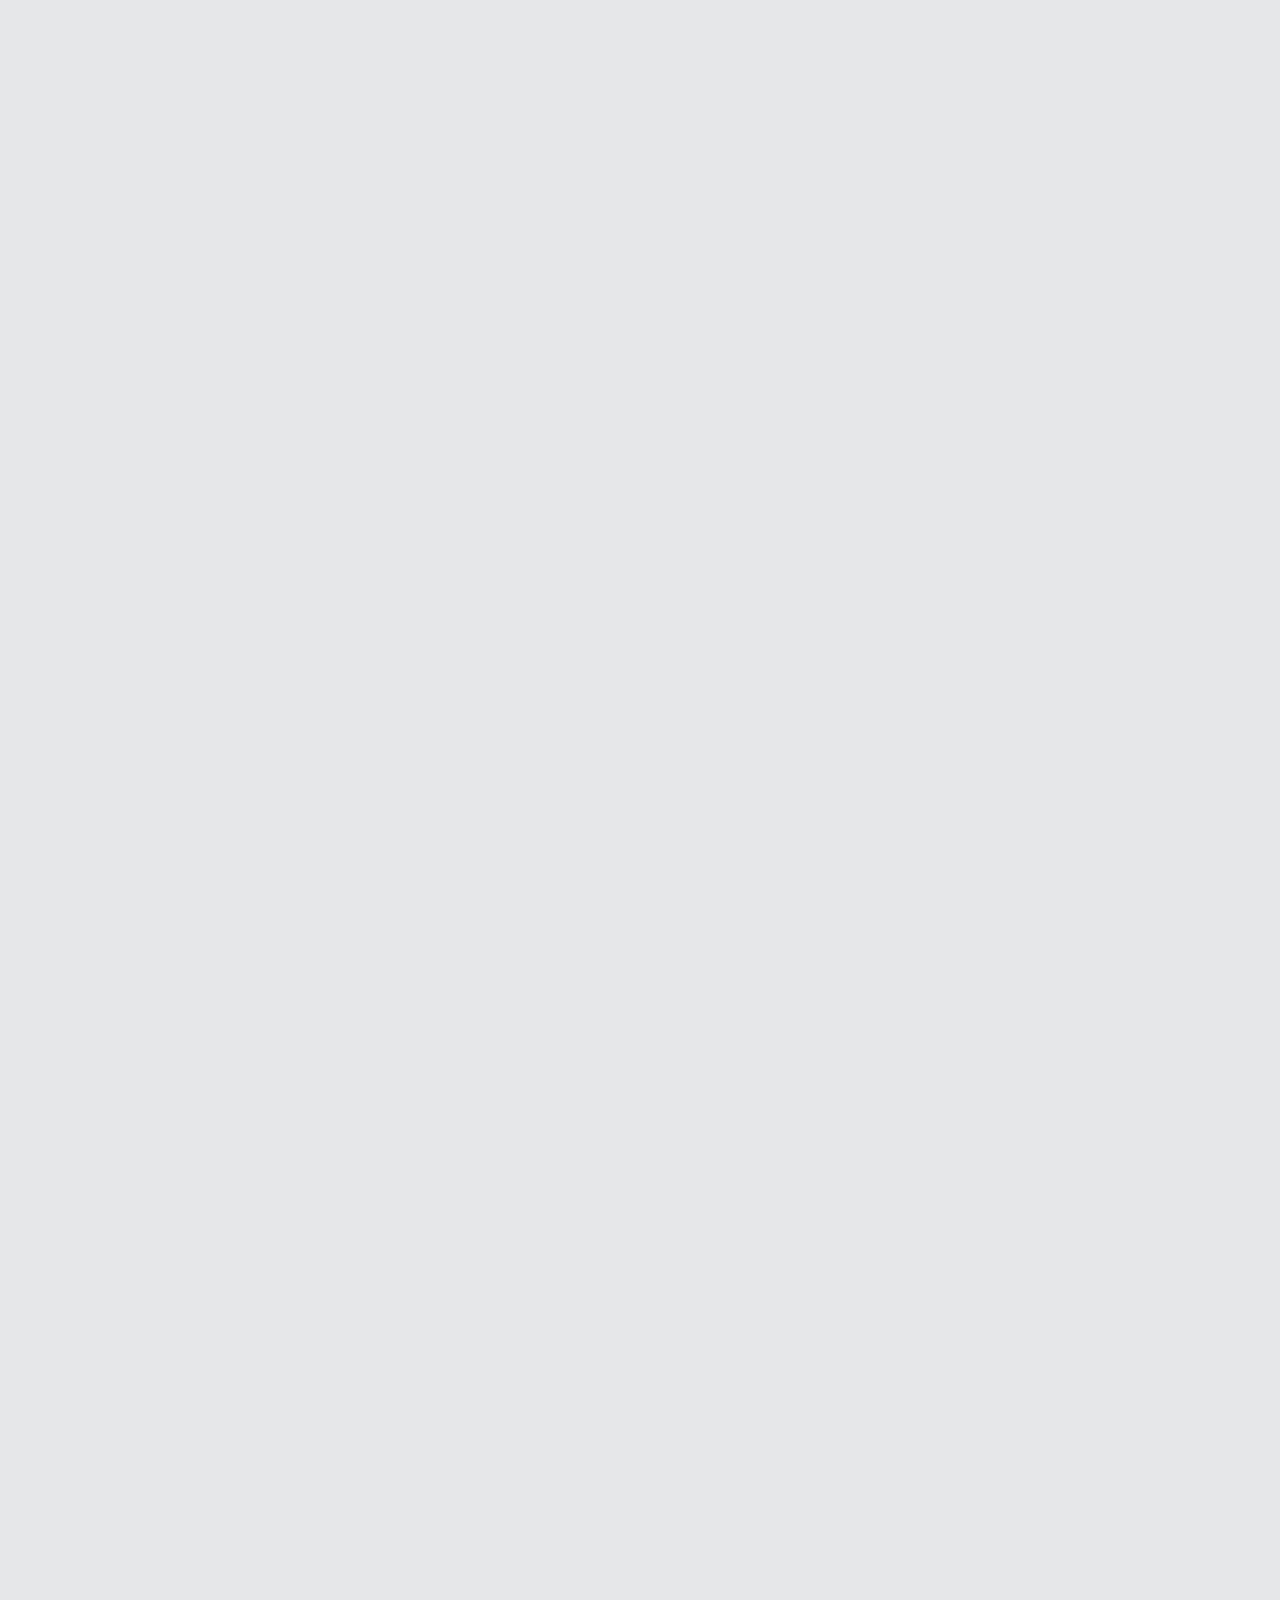
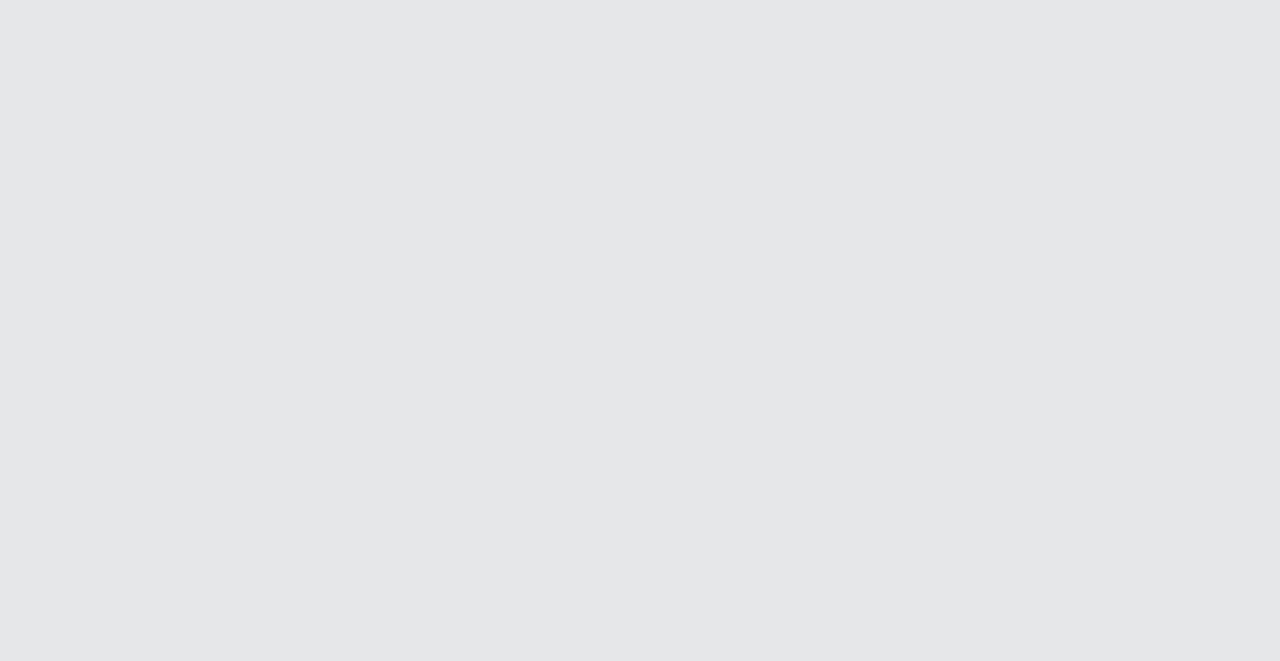
==== commit 2a55c6bb: "suddya" ====
--- a/details.html
+++ b/details.html
@@ -5,7 +5,7 @@
     <meta http-equiv="X-UA-Compatible" content="IE=edge">
     <meta name="format-detection" content="telephone=no">
     <meta name="viewport" content="width=device-width, initial-scale=1">
-    <title>Raliance Impact Grant Program - Details</title>
+    <title>Details | Raliance Impact Grant Program</title>
 
     <link href="https://fonts.googleapis.com/css?family=Roboto:300,400,500,700,900" rel="stylesheet">
     <link href="https://use.fontawesome.com/releases/v5.0.6/css/all.css" rel="stylesheet">
@@ -31,9 +31,9 @@
 
                 <nav class="main-nav desktop">
                     <ul>
-                        <li><a class="square red" href="#">Home</a></li>
-                        <li><a class="square" href="#">Grants</a></li>
-                        <li><a class="square yellow" href="#">Contact</a></li>
+                        <li><a class="square red" href="index.html">Home</a></li>
+                        <li><a class="square" href="index.html#grants">Grants</a></li>
+                        <li><a class="square yellow" href="index.html#contact">Contact</a></li>
                     </ul>
                 </nav>
 
@@ -44,9 +44,9 @@
                 <div class="mobile-menu-wrap">
                     <div class="mobile-menu-box">
                         <ul class="mobile-menu">
-                            <li><a class="square red"  href="#">Home</a></li>
-                            <li><a class="square" href="#">Grants</a></li>
-                            <li><a class="square yellow"  href="#">Contact</a></li>
+                            <li><a class="square red" href="index.html">Home</a></li>
+                            <li><a class="square" href="index.html#grants">Grants</a></li>
+                            <li><a class="square yellow" href="index.html#contact">Contact</a></li>
                         </ul>
                     </div>
                     <div class="mobile-menu-overlay"></div>
@@ -195,7 +195,7 @@
                     <li>
                         <div class="strategy-box">
                             <div class="strategy-img-wrap">
-                                <img class="enforce-policy" src="img/ico/icon-enforce.png" width="60" alt="Enforce Policy">
+                                <img src="img/ico/icon-enforce.png" width="64" alt="Enforce Policy">
                             </div>
                             <div class="strategy-desc">
                                 <h3 class="strategy-title">Enforce Policy</h3>
@@ -283,11 +283,10 @@
     </div>
 </footer>
 
-    <script src="//ajax.googleapis.com/ajax/libs/jquery/1.12.4/jquery.min.js"></script>
-    <script src="//cdnjs.cloudflare.com/ajax/libs/jQuery-viewport-checker/1.8.7/jquery.viewportchecker.min.js"></script>
+    <script src="https://ajax.googleapis.com/ajax/libs/jquery/1.12.4/jquery.min.js"></script>
+    <script src="https://cdnjs.cloudflare.com/ajax/libs/jQuery-viewport-checker/1.8.7/jquery.viewportchecker.min.js"></script>
     <script src="assets/js/fullpage/jquery.fullpage.min.js"></script>
     <script src="assets/js/fullpage/jquery.fullpage.extensions.min.js"></script>
-    <script src="assets/js/parallax.min.js"></script>
 	<script src="assets/js/smooth-scroll.min.js"></script>
 	<script src="assets/js/custom/scripts.js"></script>
 </body>
--- a/assets/css/screen.css
+++ b/assets/css/screen.css
@@ -159,20 +159,24 @@
 .content {
   line-height: 1.4; }
   .content * {
-    margin-bottom: 12px; }
+    margin-bottom: 22px; }
     .content *:last-child {
       margin-bottom: 0; }
   .content a {
-    color: #05BCC9; }
+    color: #05BCC9;
+    text-decoration: underline; }
     .content a:hover {
-      opacity: 0.7;
       text-decoration: none; }
-  .content ul > li {
-    list-style-type: disc; }
-  .content ol > li {
-    list-style-type: decimal; }
+  .content ul {
+    padding-left: 20px; }
+    .content ul > li {
+      list-style-type: disc; }
+  .content ol {
+    padding-left: 20px; }
+    .content ol > li {
+      list-style-type: decimal; }
   .content li {
-    margin-bottom: 12px;
+    margin-bottom: 8px;
     text-align: left; }
   .content blockquote {
     max-width: 640px;
@@ -500,13 +504,7 @@
   -ms-border-radius: 50%;
   -o-border-radius: 50%;
   border-radius: 50%;
-  cursor: pointer;
-  -webkit-transition: 0.35s;
-  -khtml-transition: 0.35s;
-  -moz-transition: 0.35s;
-  -ms-transition: 0.35s;
-  -o-transition: 0.35s;
-  transition: 0.35s; }
+  cursor: pointer; }
 
 .irs-slider.state_hover, .irs-slider:hover {
   background: #059DAA; }
@@ -811,6 +809,14 @@
         color: #CB3433; }
       a.btn.red:hover .raliance-arrow-right:before, a.btn.red:focus .raliance-arrow-right:before, .btn.red:hover .raliance-arrow-right:before, .btn.red:focus .raliance-arrow-right:before {
         color: #CB3433; }
+  a.btn.yellow, .btn.yellow {
+    background-color: #FBBF20;
+    border-color: #FBBF20; }
+    a.btn.yellow:hover, a.btn.yellow:focus, .btn.yellow:hover, .btn.yellow:focus {
+      color: #FBBF20;
+      background-color: transparent; }
+      a.btn.yellow:hover .raliance-arrow-right:before, a.btn.yellow:focus .raliance-arrow-right:before, .btn.yellow:hover .raliance-arrow-right:before, .btn.yellow:focus .raliance-arrow-right:before {
+        color: #FBBF20; }
   a.btn.grey, .btn.grey {
     background-color: #B3B3B3;
     border-color: #B3B3B3; }
@@ -1020,12 +1026,12 @@
     -o-border-radius: 2px 2px 0 0;
     border-radius: 2px 2px 0 0; }
     .selectboxit-container .selectboxit-open .selectboxit-default-arrow {
-      -webkit-transform: translate(0, -50%) rotate(225deg);
-      -khtml-transform: translate(0, -50%) rotate(225deg);
-      -moz-transform: translate(0, -50%) rotate(225deg);
-      -ms-transform: translate(0, -50%) rotate(225deg);
-      -o-transform: translate(0, -50%) rotate(225deg);
-      transform: translate(0, -50%) rotate(225deg); }
+      -webkit-transform: translate(0, -30%) rotate(225deg);
+      -khtml-transform: translate(0, -30%) rotate(225deg);
+      -moz-transform: translate(0, -30%) rotate(225deg);
+      -ms-transform: translate(0, -30%) rotate(225deg);
+      -o-transform: translate(0, -30%) rotate(225deg);
+      transform: translate(0, -30%) rotate(225deg); }
   .selectboxit-container .selectboxit-default-arrow {
     right: 5px !important;
     top: 48% !important;
@@ -1422,7 +1428,7 @@
   .footer-contacts .fa-envelope {
     left: -2px;
     font-size: 12px;
-    margin-top: 8px; }
+    margin-top: 6px; }
 
 .footer-menu {
   margin-top: -3px;
@@ -1462,6 +1468,15 @@
   background-size: cover;
   background-repeat: no-repeat;
   background-attachment: fixed; }
+.home.fp-responsive .section {
+  min-height: initial;
+  padding-top: 60px;
+  padding-bottom: 60px; }
+  .home.fp-responsive .section.slide-home {
+    padding-top: 75px;
+    padding-bottom: 100px; }
+.section.slide-home {
+  padding-bottom: 100px; }
 .section.overlay {
   position: relative; }
   .section.overlay:before {
@@ -1507,11 +1522,13 @@
   display: table-cell;
   width: 100%;
   min-height: 200px;
-  vertical-align: middle;
-  padding-right: 120px; }
+  vertical-align: middle; }
 .section:not(.footer) .fp-tableCell {
   padding-top: 100px;
   padding-bottom: 30px; }
+  .fp-responsive .section:not(.footer) .fp-tableCell {
+    padding-top: 0;
+    padding-bottom: 0; }
 .section.footer {
   min-height: auto;
   display: block;
@@ -1545,8 +1562,9 @@
     bottom: calc(-100vh + 9px); }
   .right-nav > li {
     position: relative;
-    padding-bottom: 29px;
     text-align: right; }
+    .right-nav > li:not(:last-child) {
+      padding-bottom: 34px; }
     .right-nav > li.active a {
       opacity: 1; }
       .right-nav > li.active a:after {
@@ -1567,8 +1585,9 @@
     .right-nav > li a {
       position: relative;
       padding-right: 27px;
-      font-size: 1.5em;
-      font-weight: 400;
+      font-family: "Gotham", "Roboto", Arial, sans-serif;
+      font-size: 24px;
+      font-weight: 300;
       color: #ffffff;
       opacity: .3;
       cursor: pointer;
@@ -1659,7 +1678,11 @@
   a.mk-scroll-down-block:hover, a.mk-scroll-down-block:focus,
   .mk-scroll-down-block:hover,
   .mk-scroll-down-block:focus {
-    bottom: 25px; }
+    bottom: 25px;
+    text-decoration: none; }
+  a.mk-scroll-down-block .raliance-arrow-down,
+  .mk-scroll-down-block .raliance-arrow-down {
+    font-size: 52px; }
 
 .slide-box .content {
   margin-bottom: 98px;
@@ -1945,7 +1968,8 @@
 .more-detail-info-list {
   display: inline-block;
   text-align: center;
-  margin: 0 -10px -20px; }
+  margin: 0 -10px -20px;
+  width: 100%; }
   .more-detail-info-list > li {
     position: relative;
     display: inline-block;
@@ -2120,7 +2144,8 @@
     float: left;
     display: inline-block;
     padding-top: 6px;
-    padding-right: 20px; }
+    padding-right: 20px;
+    padding-left: 5px; }
   .filter-top-group-list .filter-group-title {
     margin-top: 16px; }
   .filter-top-group-list a.btn-apply,
@@ -2164,7 +2189,7 @@
 
 .filter-group {
   padding-top: 18px;
-  padding-bottom: 17px; }
+  padding-bottom: 22px; }
 
 .filter-group-list {
   margin: 0 -10px; }
@@ -2190,8 +2215,11 @@
   line-height: 1.2;
   color: #949494; }
 
-.filter-check-list > li:not(:last-child) {
-  margin-bottom: 5px; }
+.filter-check-list > li {
+  overflow: hidden;
+  clear: both;
+  padding-top: 5px;
+  margin-bottom: 10px; }
 
 .check-style span,
 .radio-style span {
@@ -2233,6 +2261,14 @@
 
 #category {
   width: 100% !important; }
+
+.check-style {
+  display: block; }
+  .check-style label {
+    display: block;
+    float: left; }
+  .check-style span {
+    display: block; }
 
 .section-result {
   margin-top: -14px;
@@ -2256,7 +2292,7 @@
       -o-transform: translate(0, -13px);
       transform: translate(0, -13px); }
     .section-result .view-header .content {
-      max-width: 630px;
+      max-width: 620px;
       font-size: 14px;
       letter-spacing: -.01em;
       word-spacing: .02em;
@@ -2274,6 +2310,7 @@
     vertical-align: top; }
 
 .result-box {
+  overflow: hidden;
   min-height: 333px;
   background-color: #ffffff;
   -webkit-border-radius: 5px;
@@ -2388,7 +2425,7 @@
     position: relative;
     font-size: 15px;
     padding-right: 11px;
-    top: -1px; }
+    top: 2px; }
     a.result-visit-link span[class^="raliance-"]:before,
     .result-visit-link span[class^="raliance-"]:before {
       color: #05BCC9;
@@ -2478,7 +2515,19 @@
     text-align: left; }
 
   .strategy-title {
-    text-align: center; } }
+    text-align: center; }
+
+  .section-detail.strategies .section-title {
+    text-align: center; }
+
+  .strategy-desc .content {
+    text-align: center; }
+
+  .right-nav {
+    right: 20px; }
+
+  .section .container-box {
+    padding-right: 70px; } }
 @media all and (max-width: 991px) {
   .filter-top-group-list > li {
     width: -webkit-calc(33.33333% - 7px);
@@ -2520,7 +2569,7 @@
   .footer-contacts {
     float: none;
     width: 100%;
-    padding: 0; }
+    padding: 10px 0 0; }
 
   .footer-contacts {
     margin-bottom: 20px; }
@@ -2562,8 +2611,11 @@
   .section-detail.strategies .section-title {
     text-align: center; }
 
-  .strategies-list > li {
-    width: 100%; }
+  .strategies-list {
+    margin-top: 40px;
+    margin-bottom: 0; }
+    .strategies-list > li {
+      width: 100%; }
 
   .strategy-box {
     max-width: 420px;
@@ -2585,6 +2637,19 @@
     .filter-group-list > li:first-child {
       width: 100%;
       margin-bottom: 20px; }
+
+  .check-style span:before {
+    top: 50%;
+    -webkit-transform: translate(0, -55%);
+    -khtml-transform: translate(0, -55%);
+    -moz-transform: translate(0, -55%);
+    -ms-transform: translate(0, -55%);
+    -o-transform: translate(0, -55%);
+    transform: translate(0, -55%); }
+
+  .filter-check-list > li {
+    padding-bottom: 5px;
+    margin-bottom: 5px; }
 
   .result-list {
     text-align: center; }
@@ -2654,10 +2719,22 @@
     font-size: 45px; }
 
   .section-detail {
-    padding-top: 26px; }
+    padding-top: 26px;
+    padding-bottom: 60px; }
+    .section-detail.strategies {
+      padding-top: 40px;
+      padding-bottom: 60px; }
 
   .section-result {
-    padding-bottom: 60px; } }
+    padding-bottom: 60px; }
+
+  .result-box .content {
+    height: auto; }
+
+  a.btn.big, .btn.big {
+    min-width: 240px;
+    padding-top: 16px;
+    padding-bottom: 15px; } }
 @media all and (max-width: 640px) {
   .slide-contact-list {
     max-width: 340px; }
@@ -2668,7 +2745,7 @@
     float: none;
     width: 100%; }
     .section-detail .left-box .inner-box {
-      margin: 0 auto 20px; }
+      margin: 0 auto 30px; }
 
   .detail-price-box {
     padding-left: 10px; }
